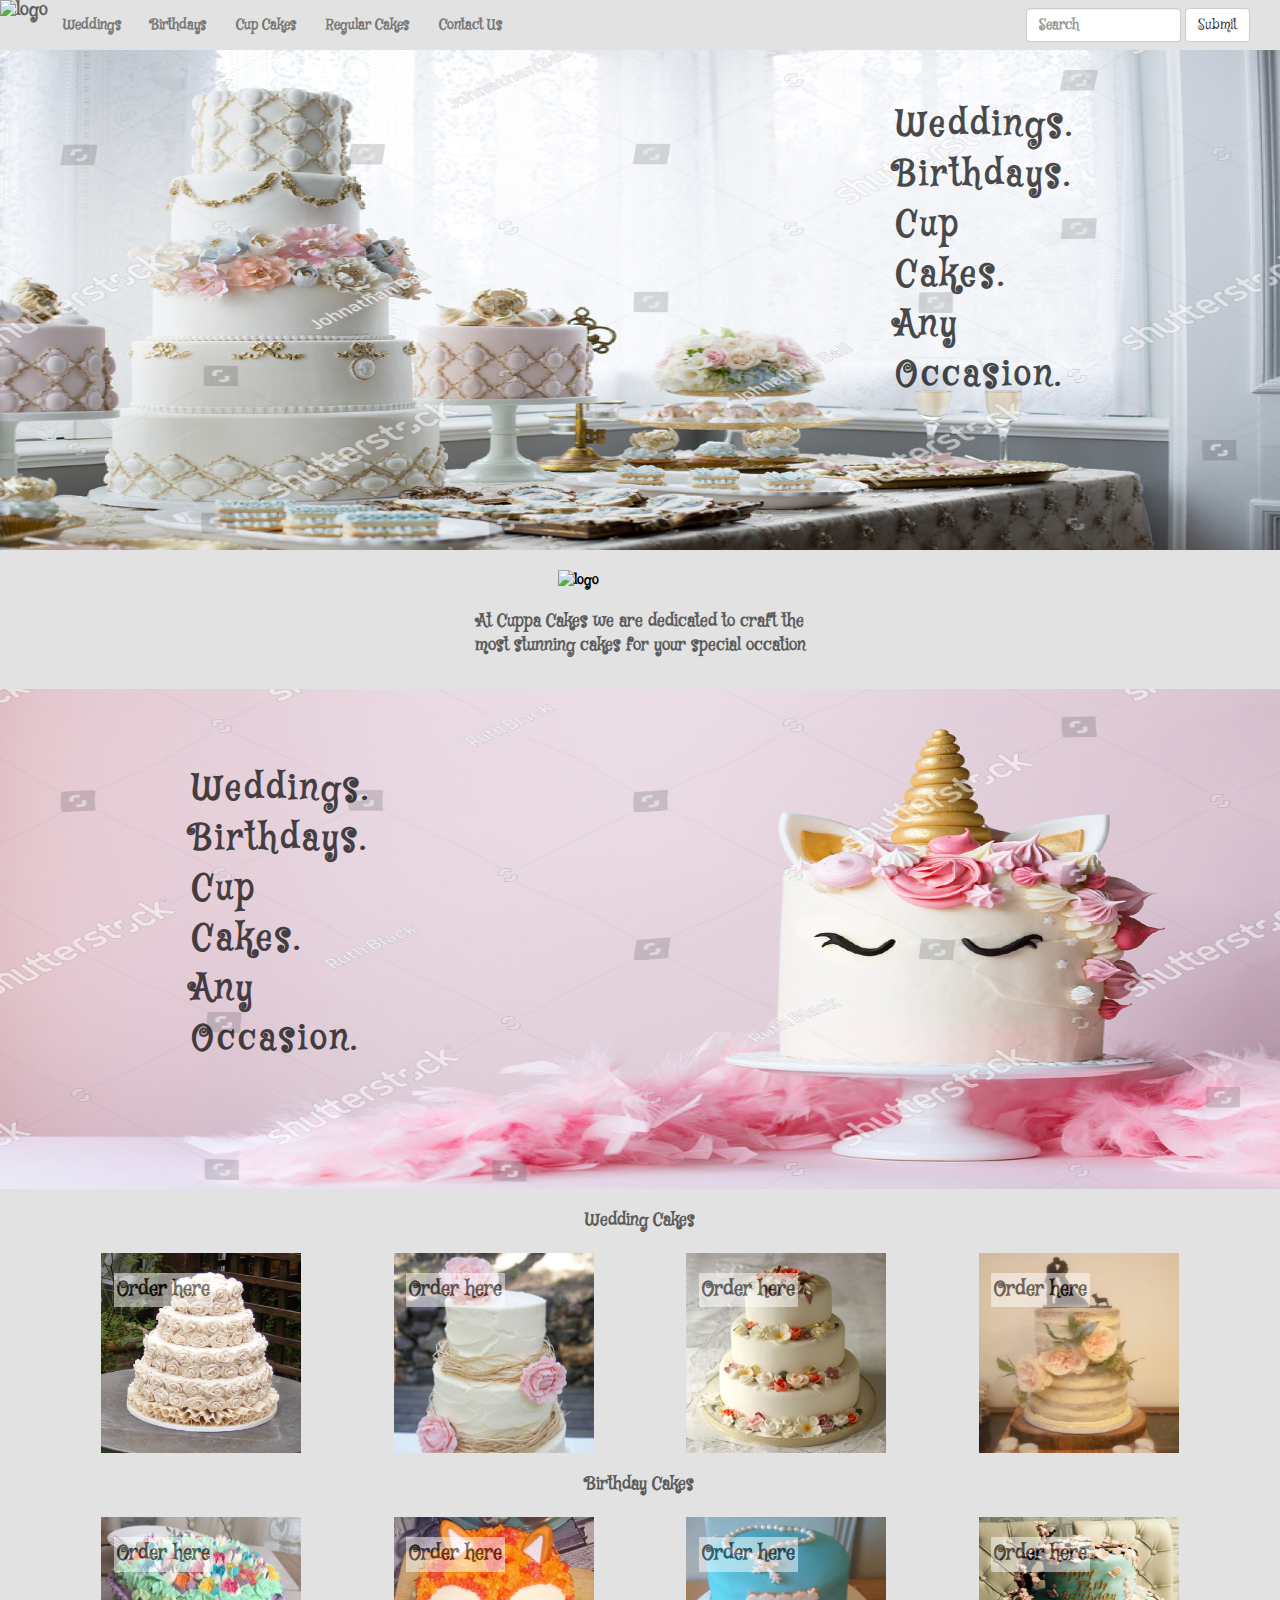
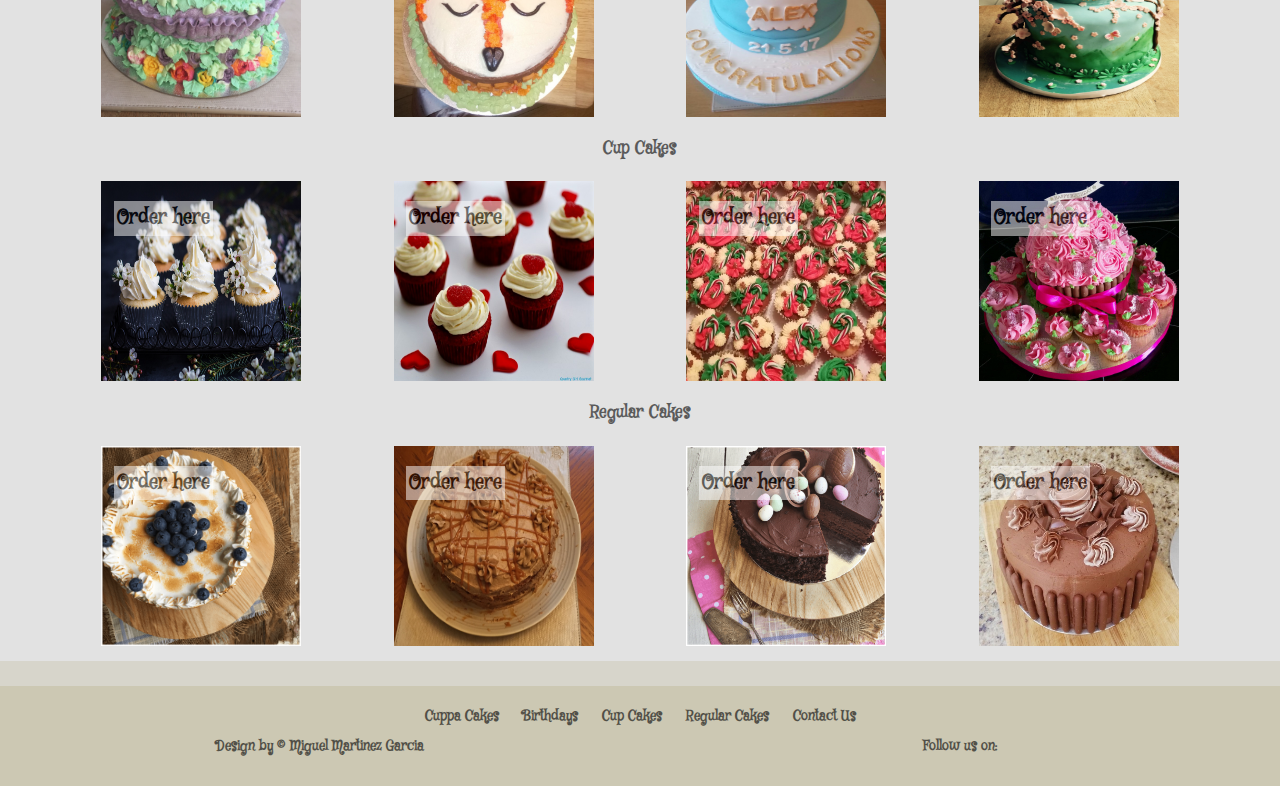
==== index.html @ cb2def4f "bootstrap.js and jquery included, mobile drop down working and modal started" ====
<!DOCTYPE html>
<html lang="en">

<head>
    <meta charset="UTF-8">
    <meta name="viewport" content="width=device-width, initial-scale=1.0">
    <meta http-equiv="X-UA-Compatible" content="ie=edge">
    <link href="https://fonts.googleapis.com/css?family=Mystery+Quest" rel="stylesheet">
    <link rel="stylesheet" href="hover-min.css" type="text/css" />
    <link rel="stylesheet" href="https://use.fontawesome.com/releases/v5.0.12/css/all.css" integrity="sha384-G0fIWCsCzJIMAVNQPfjH08cyYaUtMwjJwqiRKxxE/rx96Uroj1BtIQ6MLJuheaO9" crossorigin="anonymous">
    <link href="https://stackpath.bootstrapcdn.com/bootstrap/3.3.7/css/bootstrap.min.css" rel="stylesheet" integrity="sha384-BVYiiSIFeK1dGmJRAkycuHAHRg32OmUcww7on3RYdg4Va+PmSTsz/K68vbdEjh4u" crossorigin="anonymous">
    <link rel="stylesheet" href="style.css" type="text/css" />
    <title>Cuppa Cakes</title>
</head>

<body>
    <header>
        <nav class="navbar navbar-default">
            <div class="container-fluid">
                <!-- Brand and toggle get grouped for better mobile display -->
                <div class="navbar-header">
                    <button type="button" class="navbar-toggle collapsed" data-toggle="collapse" data-target="#bs-example-navbar-collapse-1" aria-expanded="false">
        <span class="sr-only">Toggle navigation</span>
        <span class="icon-bar"></span>
        <span class="icon-bar"></span>
        <span class="icon-bar"></span>
      </button>
                    <a class="navbar-brand" href="#"><img src="photos/cuppacakeslogo.jpg" id="logo" alt="logo"></img></a>
                </div>

                <!-- Collect the nav links, forms, and other content for toggling -->
                <div class="collapse navbar-collapse" id="bs-example-navbar-collapse-1">
                    <ul class="nav navbar-nav">
                        <li><a href="#">Weddings<span class="sr-only">(current)</span></a></li>
                        <li><a href="#">Birthdays</a></li>
                        <li><a href="#">Cup Cakes</a></li>
                        <li><a href="#">Regular Cakes</a></li>
                        <li><a data-toggle="modal" data-target=".bs-example-modal-lg">Contact Us</a>
                            <div class="modal fade bs-example-modal-lg" tabindex="-1" role="dialog" aria-labelledby="myLargeModalLabel">
                                <div class="modal-dialog modal-lg" role="document">
                                    <div class="modal-content">
                                        ...
                                    </div>
                                </div>
                            </div>
                        </li>
                    </ul>
                    <form class="navbar-form navbar-right">
                        <div class="form-group">
                            <input type="text" class="form-control" placeholder="Search">
                        </div>
                        <button type="submit" class="btn btn-default">Submit</button>
                    </form>
                </div>
                <!-- /.navbar-collapse -->
            </div>
            <!-- /.container-fluid -->
        </nav>
    </header>
    <main>
        <div id="mainphoto1">
            <div class="insidephoto1">Weddings. Birthdays. Cup Cakes. Any Occasion.</div>
        </div>

        <div class="container">
            <div class="row">
                <div class="col-xs-12 col-sm-12 col-sm-offset-5 col-md-3 col-md-offset-5 col-lg-4 col-lg-offset-5">
                    <img src="photos/cuppacakeslogo.jpg" id="logo1" alt="logo"></img>
                </div>
            </div>
        </div>
        <div class="container">
            <div class="row text-center">
                <div class="col-xs-12 col-sm-12 col-md-3 col-md-offset-5 col-lg-4 col-lg-offset-4" id="margin">
                    <p id="description">At Cuppa Cakes we are dedicated to craft the most stunning cakes for your special occation</p>
                </div>
            </div>
        </div>
        <div id="mainphoto2">
            <div class="insidephoto2">Weddings. Birthdays. Cup Cakes. Any Occasion.</div>
        </div>
        <div class="container text-center">
            <div class="row text-center">
                <div class="col-xs-12 col-sm-12 col-md-3 col-md-offset-5 col-lg-4 col-lg-offset-4">
                    <p class="types">Wedding Cakes</p>
                </div>
            </div>
            <div class="row text-center">
                <div class="col-xs-12 col-sm-12 col-md-4 col-lg-3 text-center">
                    <img src="photos/wedding1.jpg" alt="Wedding Cake salmon" class="typephotos" />
                    <a href="#" class="order">Order here</a>
                </div>
                <div class="col-xs-12 col-sm-12 col-md-4 col-lg-3 text-center">
                    <img src="photos/wedding2.jpg" alt="Wedding Cake art deco" class="typephotos" />
                    <a href="#" class="order">Order here</a>
                </div>
                <div class="col-xs-12 col-sm-12 col-md-4 col-lg-3 text-center">
                    <img src="photos/wedding3.jpg" alt="Wedding Cake multi color roses" class="typephotos" />
                    <a href="#" class="order">Order here</a>
                </div>
                <div class="col-xs-12 col-sm-12 col-md-4 col-lg-3 text-center">
                    <img src="photos/lisa11.jpg" alt="Wedding Cake red roses" class="typephotos" />
                    <a href="#" class="order">Order here</a>
                </div>
            </div>
        </div>
        <div class="container text-center">
            <div class="row text-center">
                <div class="col-xs-12 col-sm-12 col-md-3 col-md-offset-5 col-lg-4 col-lg-offset-4">
                    <p class="types">Birthday Cakes</p>
                </div>
            </div>
            <div class="row text-center">
                <div class="col-xs-12 col-sm-12 col-md-4 col-lg-3 text-center">
                    <img src="photos/lisa2.jpg" alt="Chocolate birthday Cake" class="typephotos" />
                    <a href="#" class="order">Order here</a>
                </div>
                <div class="col-xs-12 col-sm-12 col-md-4 col-lg-3 text-center">
                    <img src="photos/lisa6.jpg" alt="birthday Cake with tiara" class="typephotos" />
                    <a href="#" class="order">Order here</a>
                </div>
                <div class="col-xs-12 col-sm-12 col-md-4 col-lg-3 text-center">
                    <img src="photos/lisa7.jpg" alt="twin sisters with cake" class="typephotos" />
                    <a href="#" class="order">Order here</a>
                </div>
                <div class="col-xs-12 col-sm-12 col-md-4 col-lg-3 text-center">
                    <img src="photos/lisa1.jpg" alt="stars on sky cake" class="typephotos" />
                    <a href="#" class="order">Order here</a>
                </div>
            </div>
        </div>
        <div class="container text-center">
            <div class="row text-center">
                <div class="col-xs-12 col-sm-12 col-md-3 col-md-offset-5 col-lg-4 col-lg-offset-4">
                    <p class="types">Cup Cakes</p>
                </div>
            </div>
            <div class="row text-center">
                <div class="col-xs-12 col-sm-12 col-md-4 col-lg-3 text-center">
                    <img src="photos/cup3.jpg" alt="Swirl cup cake" class="typephotos" />
                    <a href="#" class="order">Order here</a>
                </div>
                <div class="col-xs-12 col-sm-12 col-md-4 col-lg-3 text-center">
                    <img src="photos/cup2.jpg" alt="detailed cup Cakes" class="typephotos" />
                    <a href="#" class="order">Order here</a>
                </div>
                <div class="col-xs-12 col-sm-12 col-md-4 col-lg-3 text-center">
                    <img src="photos/lisa4.jpg" alt="blossoming cup cakes" class="typephotos" />
                    <a href="#" class="order">Order here</a>
                </div>
                <div class="col-xs-12 col-sm-12 col-md-4 col-lg-3 text-center">
                    <img src="photos/lisa10.jpg" alt="rose cup Cakes" class="typephotos" />
                    <a href="#" class="order">Order here</a>
                </div>
            </div>
        </div>
        <div class="container text-center">
            <div class="row text-center">
                <div class="col-xs-12 col-sm-12 col-md-3 col-md-offset-5 col-lg-4 col-lg-offset-4">
                    <p class="types">Regular Cakes</p>
                </div>
            </div>
            <div class="row text-center">
                <div class="col-xs-12 col-sm-12 col-md-4 col-lg-3 text-center">
                    <img src="photos/reg2.png" alt="standard vanilla Cake" class="typephotos" />
                    <a href="#" class="order">Order here</a>
                </div>
                <div class="col-xs-12 col-sm-12 col-md-4 col-lg-3 text-center">
                    <img src="photos/lisa3.jpg" alt="standard strawberry Cake" class="typephotos" />
                    <a href="#" class="order">Order here</a>
                </div>
                <div class="col-xs-12 col-sm-12 col-md-4 col-lg-3 text-center">
                    <img src="photos/reg1.png" alt="standard blueberry Cake" class="typephotos" />
                    <a href="#" class="order">Order here</a>
                </div>
                <div class="col-xs-12 col-sm-12 col-md-4 col-lg-3 text-center">
                    <img src="photos/lisa8.jpg" alt="standard chocolate Cake" class="typephotos" />
                    <a href="#" class="order">Order here</a>
                </div>
            </div>
        </div>
        <footer>
            <div class="footer1"></div>
            <div class="container-fluid text-center footer2">
                <div class="row text-center">
                    <div class="col-xs-12">
                        <a href="index.html" class="footerlinks hvr-underline-from-left">Cuppa Cakes</a>
                        <a href="#" class="footerlinks hvr-underline-from-left">Birthdays</a>
                        <a href="#" class="footerlinks hvr-underline-from-left">Cup Cakes</a>
                        <a href="#" class="footerlinks hvr-underline-from-left">Regular Cakes</a>
                        <a href="#" class="footerlinks hvr-underline-from-left">Contact Us</a>
                    </div>
                </div>
                <div class="row">
                    <div class="col-lg-6 footerlast">
                        <p>Design by &copy Miguel Martinez Garcia</p>
                    </div>
                    <div class="col-lg-6">
                        <p class="footerlast">Follow us on: <span class="fab fa-facebook-square"></span> <span class="fab fa-facebook-messenger"></span></p>
                    </div>
                </div>
            </div>
        </footer>
    </main>
    <script type="text/javascript" src="https://cdnjs.cloudflare.com/ajax/libs/jquery/3.3.1/jquery.min.js"></script>
    <script src="https://stackpath.bootstrapcdn.com/bootstrap/3.3.7/js/bootstrap.min.js" integrity="sha384-Tc5IQib027qvyjSMfHjOMaLkfuWVxZxUPnCJA7l2mCWNIpG9mGCD8wGNIcPD7Txa" crossorigin="anonymous"></script>
</body>

</html>
---- style.css ----
body {
    font-family: 'Mystery Quest', cursive;
    color: Black;
    font-weight: bold;
    background-color: #e2e2e2;
}

.c9___highlighter {
    display: none;
}
/* Head of page---------------------------------*/
.navbar {
    border: none;
    margin: 0;
    background-color: #e2e2e2;
    font-weight: bolder;
}

.navlinkcolor {
    color: #c59f9f;
}

.navbar-brand {
    padding: 0;
}

#logo {
    width: auto;
    height: 50px;
}
/*Main section--------------------------------*/

#mainphoto1 {
    background-image: url("photos/wedding-cake.jpg");
    background-repeat: no-repeat;
    background-size: 100vw 550px;
    height: 500px;
    width: 100vw;
    position: relative;
}

#mainphoto2 {
    background-image: url("photos/unicorncake.jpg");
    background-repeat: no-repeat;
    background-size: 100vw 550px;
    height: 500px;
    width: 100vw;
    position: relative;
}

.insidephoto1 {
    position: absolute;
    left: 70%;
    top: 10%;
    font-size: 35px;
    width: 180px;
    text-align: justify;
    opacity: 0.7;
    letter-spacing: 3px;
}

.insidephoto2 {
    position: absolute;
    font-size: 35px;
    opacity: 0.7;
    width: 180px;
    text-align: justify;
    top: 15%;
    left: 15%;
    letter-spacing: 3px;
}

#margin {
    margin-bottom: 20px;
}

#description {
    font-size: 17px;
    opacity: 0.6;
}

#logo1 {
    margin-top: 20px;
    margin-bottom: 20px;
    height: 150px;
    width: 125px;
}

.types {
    font-size: 17px;
    margin-top: 20px;
    margin-bottom: 20px;
    opacity: 0.6;
}

.typephotos {
    height: 200px;
    width: 200px;
    position: relative;
}

.order {
    color: black;
    text-decoration: none;
    font-size: 20px;
    background-color: white;
    position: absolute;
    padding: 3px;
    top: 10%;
    left: 20%;
    opacity: 0.5;
}

.order:hover {
    color: black;
    text-decoration: none;
    opacity: 0.6;
}

.footer1 {
    background-color: #ccc8b380;
    margin-bottom: 0;
    margin-top: 15px;
    height: 25px;
}

.footer2 {
    background-color: #ccc8b3;
    height: 100px;
}

.footerlinks {
    text-decoration: none;
    color: black;
    opacity: 0.6;
    padding: 20px 10px 10px 10px;
    display: inline-block;
}

.footerlinks:hover {
    text-decoration: none;
}

.hvr-underline-from-left:hover {
    color:black;
}

.footerlast {
    opacity: 0.6;
}
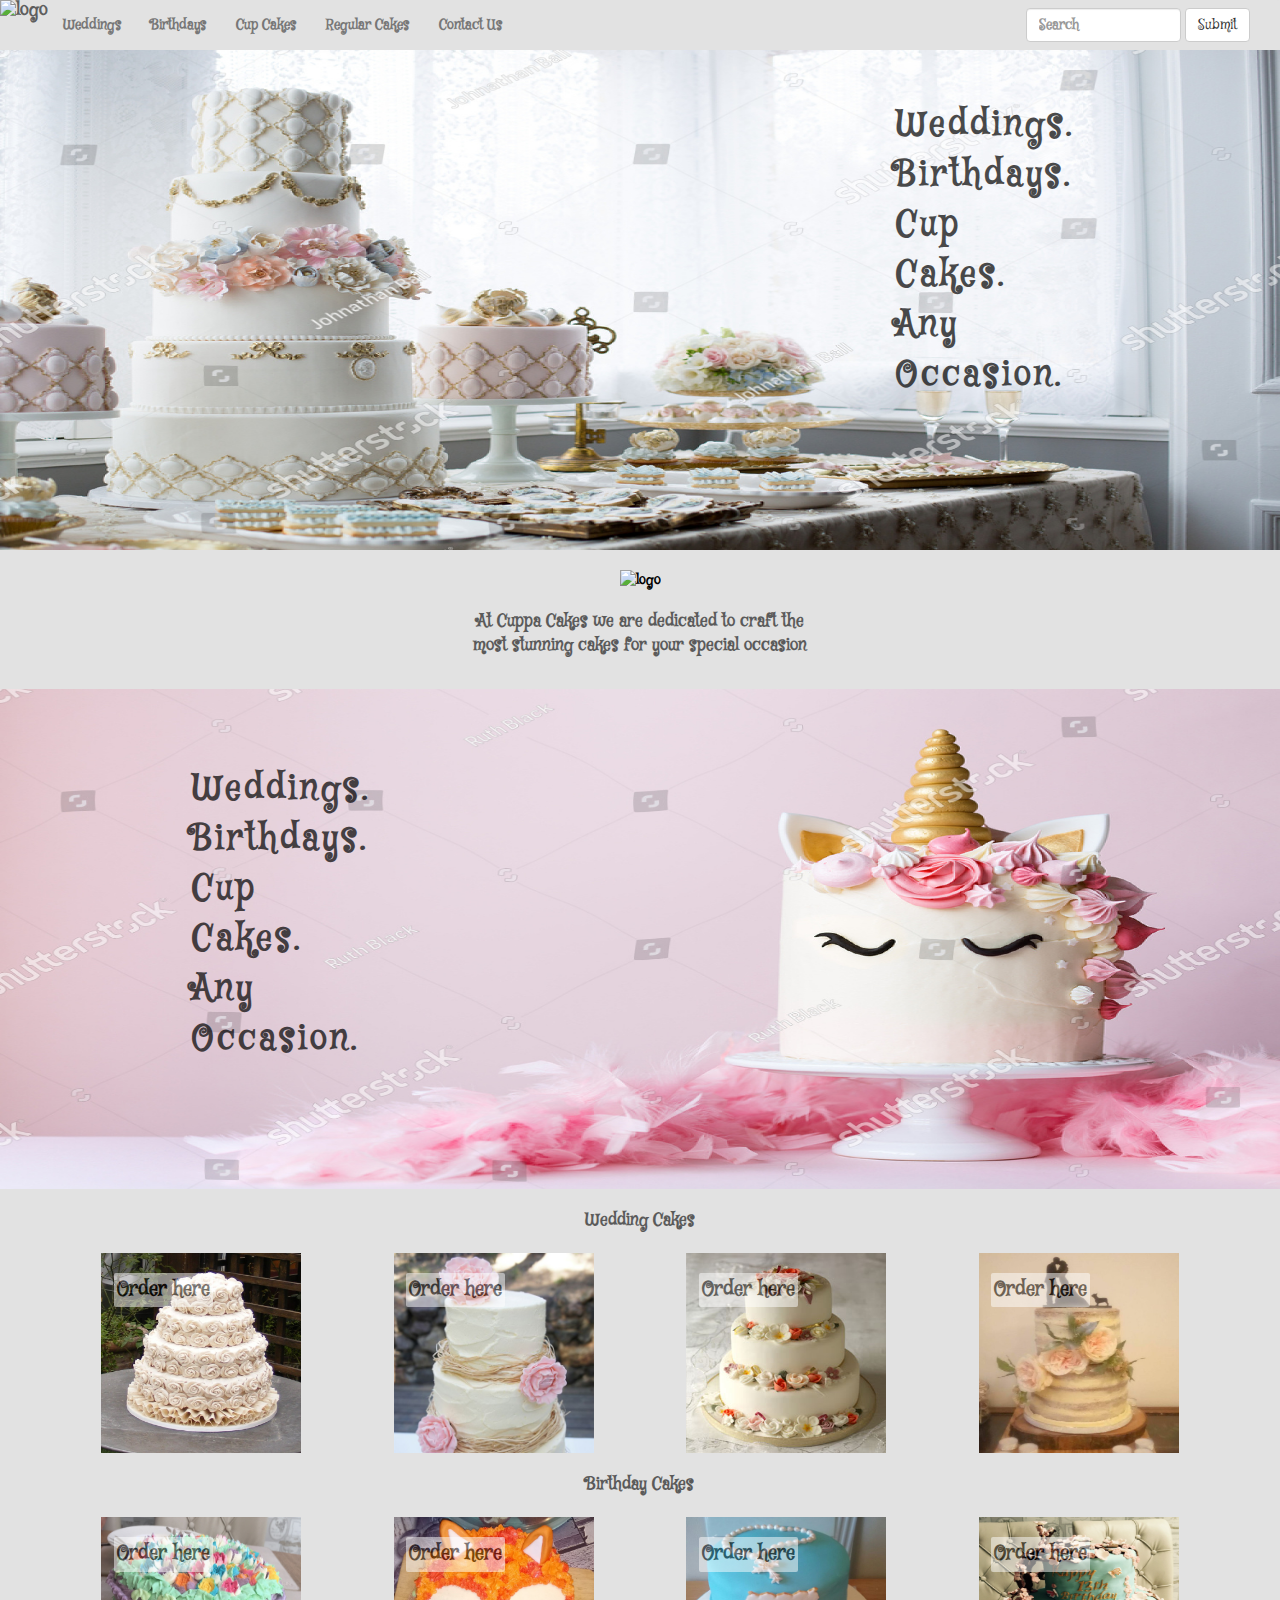
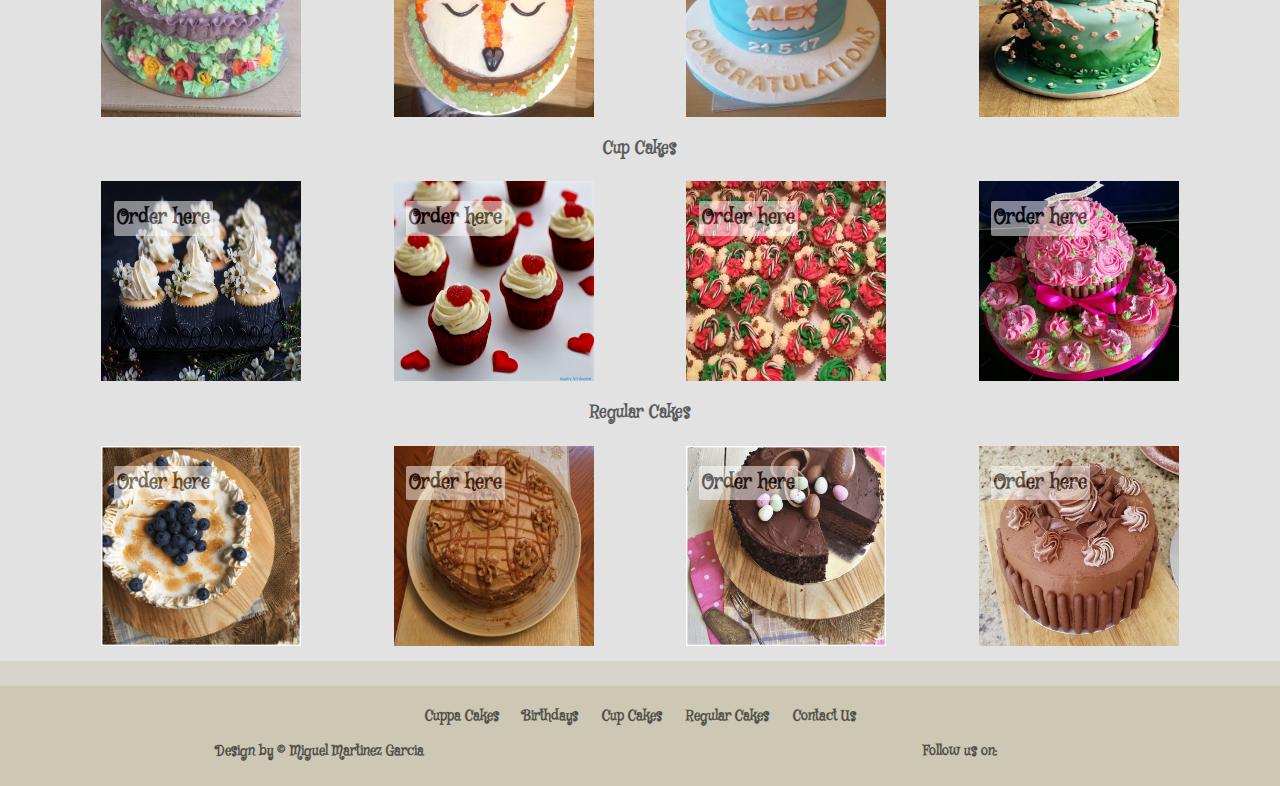
==== commit a263ddfc: "added modal to top contact us with form inside" ====
--- a/index.html
+++ b/index.html
@@ -39,7 +39,29 @@
                             <div class="modal fade bs-example-modal-lg" tabindex="-1" role="dialog" aria-labelledby="myLargeModalLabel">
                                 <div class="modal-dialog modal-lg" role="document">
                                     <div class="modal-content">
-                                        ...
+                                        <h3 id="hi">Say Hi or Leave a Comment</h3>
+                                        <div class="modalcontain">
+                                            <form action="/action_page.php">
+                                                <label for="fname">First Name</label>
+                                                <input type="text" id="fname" name="firstname" placeholder="Your name..">
+
+                                                <label for="lname">Last Name</label>
+                                                <input type="text" id="lname" name="lastname" placeholder="Your last name..">
+
+                                                <label for="cake">Type of Cake</label>
+                                                <select id="cake" name="cake">
+      <option value="wedding">Wedding</option>
+      <option value="birthday">Birthday</option>
+      <option value="cupcake">Cup Cake</option>
+      <option value="regular">Regular</option>
+    </select>
+
+                                                <label for="subject">Subject</label>
+                                                <textarea id="subject" name="subject" placeholder="Tell us your thoughts..." style="height:200px"></textarea>
+
+                                                <input type="submit" value="Submit">
+                                            </form>
+                                        </div>
                                     </div>
                                 </div>
                             </div>
@@ -47,7 +69,7 @@
                     </ul>
                     <form class="navbar-form navbar-right">
                         <div class="form-group">
-                            <input type="text" class="form-control" placeholder="Search">
+                            <input type="text" class="form-control" placeholder="Search" id="navbarsearch">
                         </div>
                         <button type="submit" class="btn btn-default">Submit</button>
                     </form>
@@ -64,7 +86,7 @@
 
         <div class="container">
             <div class="row">
-                <div class="col-xs-12 col-sm-12 col-sm-offset-5 col-md-3 col-md-offset-5 col-lg-4 col-lg-offset-5">
+                <div class="col-xs-12 col-sm-6 col-sm-offset-3 text-center">
                     <img src="photos/cuppacakeslogo.jpg" id="logo1" alt="logo"></img>
                 </div>
             </div>
@@ -72,7 +94,7 @@
         <div class="container">
             <div class="row text-center">
                 <div class="col-xs-12 col-sm-12 col-md-3 col-md-offset-5 col-lg-4 col-lg-offset-4" id="margin">
-                    <p id="description">At Cuppa Cakes we are dedicated to craft the most stunning cakes for your special occation</p>
+                    <p id="description">At Cuppa Cakes we are dedicated to craft the most stunning cakes for your special occasion</p>
                 </div>
             </div>
         </div>
@@ -191,7 +213,7 @@
                         <a href="#" class="footerlinks hvr-underline-from-left">Contact Us</a>
                     </div>
                 </div>
-                <div class="row">
+                <div class="row" id="footerlastpadding">
                     <div class="col-lg-6 footerlast">
                         <p>Design by &copy Miguel Martinez Garcia</p>
                     </div>
--- a/style.css
+++ b/style.css
@@ -28,6 +28,47 @@
     width: auto;
     height: 50px;
 }
+
+#navbarsearch {
+    margin: 0;
+}
+
+/*Modal-------------------------------*/
+#hi {
+    padding-left: 12px;
+}
+
+input[type=text], select, textarea {
+    width: 100%;
+    padding: 12px;
+    border: 1px solid #ccc;
+    border-radius: 4px;
+    box-sizing: border-box;
+    margin-top: 6px;
+    margin-bottom: 16px;
+    resize: vertical;
+}
+
+input[type=submit] {
+    background-color: #4CAF50;
+    color: white;
+    padding: 12px 20px;
+    border: none;
+    border-radius: 4px;
+    cursor: pointer;
+}
+
+input[type=submit]:hover {
+    background-color: #45a049;
+}
+
+.modalcontain {
+    border-radius: 5px;
+    background-color: #f2f2f2;
+    padding: 20px;
+}
+
+
 /*Main section--------------------------------*/
 
 #mainphoto1 {
@@ -35,7 +76,6 @@
     background-repeat: no-repeat;
     background-size: 100vw 550px;
     height: 500px;
-    width: 100vw;
     position: relative;
 }
 
@@ -44,7 +84,6 @@
     background-repeat: no-repeat;
     background-size: 100vw 550px;
     height: 500px;
-    width: 100vw;
     position: relative;
 }
 
@@ -100,6 +139,7 @@
 }
 
 .order {
+    border-radius: 2px;
     color: black;
     text-decoration: none;
     font-size: 20px;
@@ -116,6 +156,8 @@
     text-decoration: none;
     opacity: 0.6;
 }
+
+/*footer -------------------------------------*/
 
 .footer1 {
     background-color: #ccc8b380;
@@ -147,4 +189,8 @@
 
 .footerlast {
     opacity: 0.6;
+}
+
+#footerlastpadding {
+    padding-top: 5px;
 }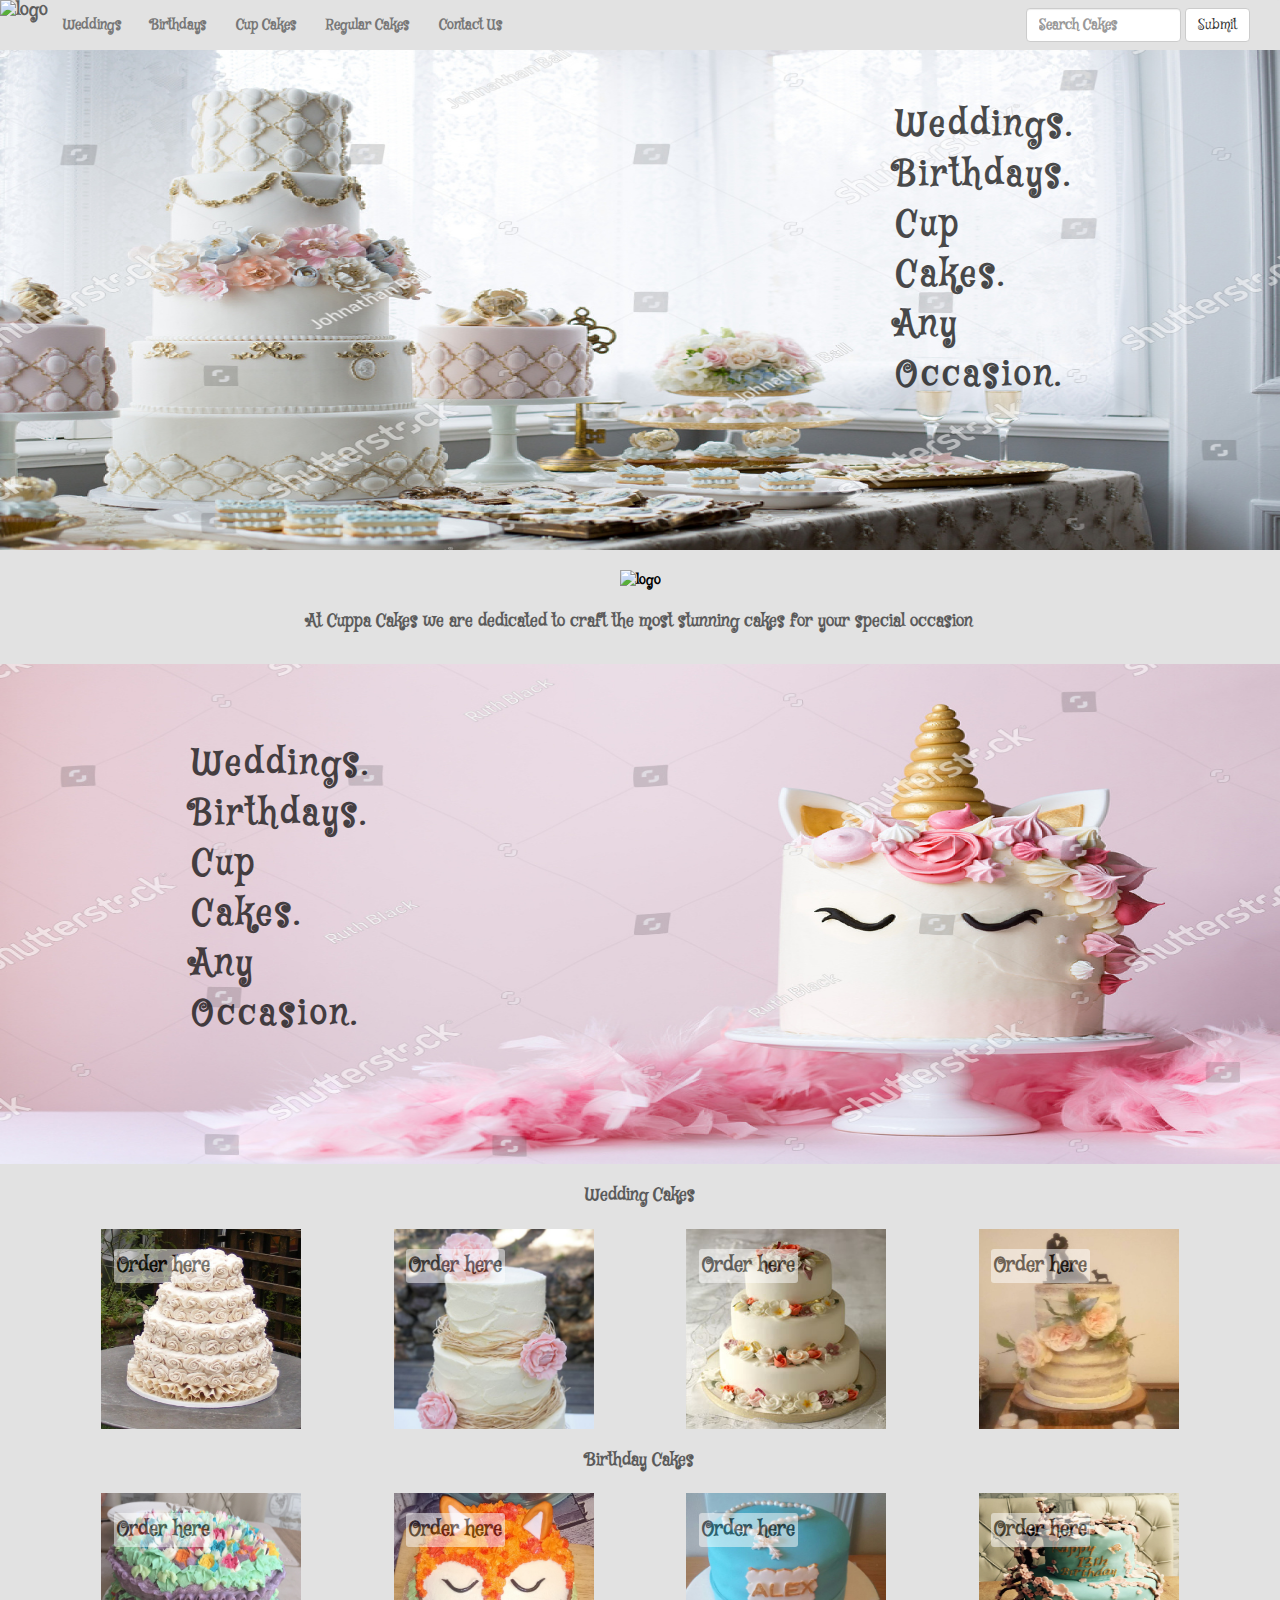
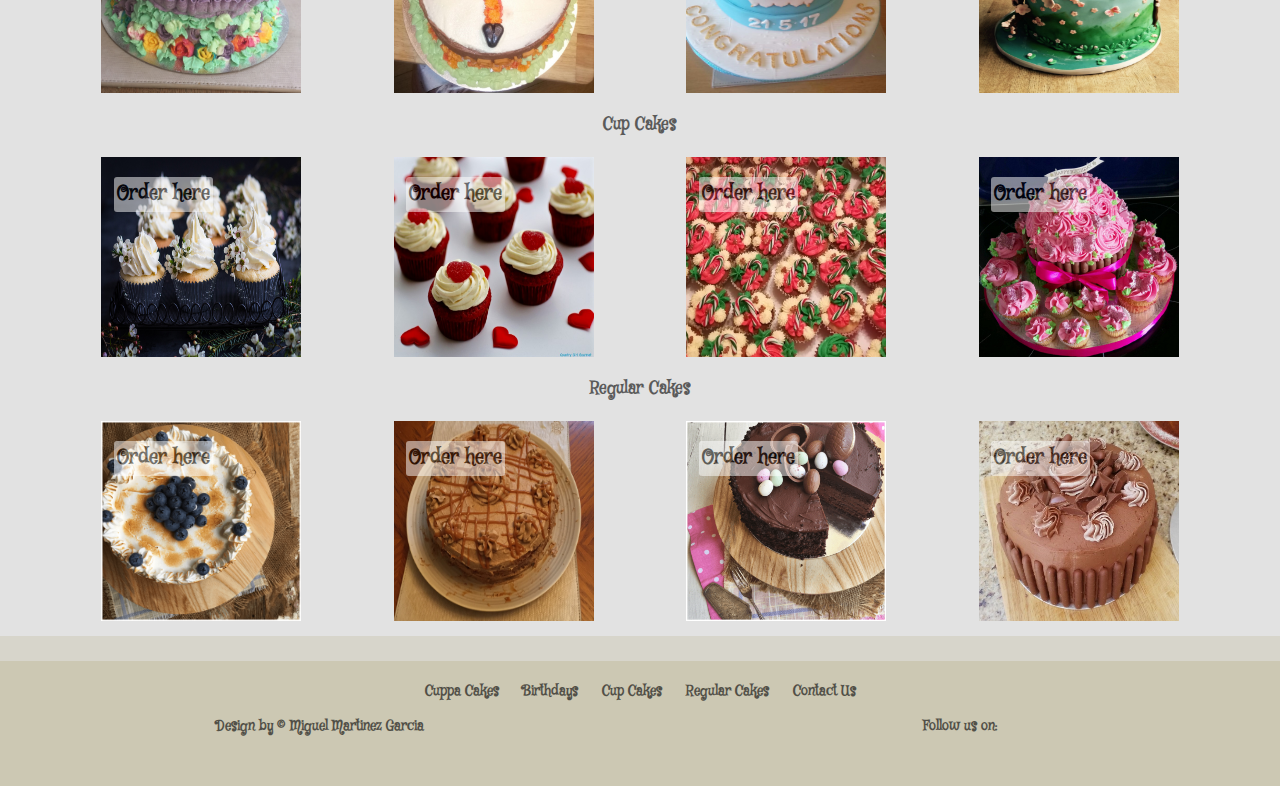
==== commit 3fb2267f: "started on media queries and optimised bootstrap code that was not needed" ====
--- a/index.html
+++ b/index.html
@@ -15,6 +15,7 @@
 
 <body>
     <header>
+<!--Navbar begins -------------------------------------------------->        
         <nav class="navbar navbar-default">
             <div class="container-fluid">
                 <!-- Brand and toggle get grouped for better mobile display -->
@@ -32,10 +33,11 @@
                 <div class="collapse navbar-collapse" id="bs-example-navbar-collapse-1">
                     <ul class="nav navbar-nav">
                         <li><a href="#">Weddings<span class="sr-only">(current)</span></a></li>
-                        <li><a href="#">Birthdays</a></li>
-                        <li><a href="#">Cup Cakes</a></li>
-                        <li><a href="#">Regular Cakes</a></li>
-                        <li><a data-toggle="modal" data-target=".bs-example-modal-lg">Contact Us</a>
+                        <li><a href="#" class="headpad">Birthdays</a></li>
+                        <li><a href="#" class="headpad">Cup Cakes</a></li>
+                        <li><a href="#" class="headpad">Regular Cakes</a></li>
+<!-- modal ------------------------------------------------------>  
+                        <li><a data-toggle="modal" data-target=".bs-example-modal-lg" class="modalcursor headpad">Contact Us</a>
                             <div class="modal fade bs-example-modal-lg" tabindex="-1" role="dialog" aria-labelledby="myLargeModalLabel">
                                 <div class="modal-dialog modal-lg" role="document">
                                     <div class="modal-content">
@@ -56,8 +58,8 @@
       <option value="regular">Regular</option>
     </select>
 
-                                                <label for="subject">Subject</label>
-                                                <textarea id="subject" name="subject" placeholder="Tell us your thoughts..." style="height:200px"></textarea>
+                                                <label for="feedback">Feedback</label>
+                                                <textarea id="feedback" name="feedback" placeholder="Tell us your thoughts..." style="height:200px"></textarea>
 
                                                 <input type="submit" value="Submit">
                                             </form>
@@ -66,10 +68,11 @@
                                 </div>
                             </div>
                         </li>
+<!--modal ends--------------------------------------------------->  
                     </ul>
-                    <form class="navbar-form navbar-right">
+                    <form class="navbar-form navbar-right nopad">
                         <div class="form-group">
-                            <input type="text" class="form-control" placeholder="Search" id="navbarsearch">
+                            <input type="text" class="form-control" placeholder="Search Cakes" id="navbarsearch">
                         </div>
                         <button type="submit" class="btn btn-default">Submit</button>
                     </form>
@@ -79,21 +82,23 @@
             <!-- /.container-fluid -->
         </nav>
     </header>
+<!--Navbar ends--------------------------------------------------->    
     <main>
+<!--Intro page----------------------------------------------------->        
         <div id="mainphoto1">
             <div class="insidephoto1">Weddings. Birthdays. Cup Cakes. Any Occasion.</div>
         </div>
 
         <div class="container">
-            <div class="row">
-                <div class="col-xs-12 col-sm-6 col-sm-offset-3 text-center">
+            <div class="row text-center">
+                <div class="col-xs-12">
                     <img src="photos/cuppacakeslogo.jpg" id="logo1" alt="logo"></img>
                 </div>
             </div>
         </div>
         <div class="container">
             <div class="row text-center">
-                <div class="col-xs-12 col-sm-12 col-md-3 col-md-offset-5 col-lg-4 col-lg-offset-4" id="margin">
+                <div class="col-xs-12" id="margin">
                     <p id="description">At Cuppa Cakes we are dedicated to craft the most stunning cakes for your special occasion</p>
                 </div>
             </div>
@@ -101,26 +106,27 @@
         <div id="mainphoto2">
             <div class="insidephoto2">Weddings. Birthdays. Cup Cakes. Any Occasion.</div>
         </div>
-        <div class="container text-center">
-            <div class="row text-center">
-                <div class="col-xs-12 col-sm-12 col-md-3 col-md-offset-5 col-lg-4 col-lg-offset-4">
+<!--Types of cakes and order forms ----------------------------->   
+        <div class="container text-center">
+            <div class="row text-center">
+                <div class="col-xs-12">
                     <p class="types">Wedding Cakes</p>
                 </div>
             </div>
             <div class="row text-center">
-                <div class="col-xs-12 col-sm-12 col-md-4 col-lg-3 text-center">
+                <div class="col-xs-12 col-sm-12 col-md-6 col-lg-3 text-center">
                     <img src="photos/wedding1.jpg" alt="Wedding Cake salmon" class="typephotos" />
                     <a href="#" class="order">Order here</a>
                 </div>
-                <div class="col-xs-12 col-sm-12 col-md-4 col-lg-3 text-center">
+                <div class="col-xs-12 col-sm-12 col-md-6 col-lg-3 text-center">
                     <img src="photos/wedding2.jpg" alt="Wedding Cake art deco" class="typephotos" />
                     <a href="#" class="order">Order here</a>
                 </div>
-                <div class="col-xs-12 col-sm-12 col-md-4 col-lg-3 text-center">
+                <div class="col-xs-12 col-sm-12 col-md-6 col-lg-3 text-center">
                     <img src="photos/wedding3.jpg" alt="Wedding Cake multi color roses" class="typephotos" />
                     <a href="#" class="order">Order here</a>
                 </div>
-                <div class="col-xs-12 col-sm-12 col-md-4 col-lg-3 text-center">
+                <div class="col-xs-12 col-sm-12 col-md-6 col-lg-3 text-center">
                     <img src="photos/lisa11.jpg" alt="Wedding Cake red roses" class="typephotos" />
                     <a href="#" class="order">Order here</a>
                 </div>
@@ -128,24 +134,24 @@
         </div>
         <div class="container text-center">
             <div class="row text-center">
-                <div class="col-xs-12 col-sm-12 col-md-3 col-md-offset-5 col-lg-4 col-lg-offset-4">
+                <div class="col-xs-12">
                     <p class="types">Birthday Cakes</p>
                 </div>
             </div>
             <div class="row text-center">
-                <div class="col-xs-12 col-sm-12 col-md-4 col-lg-3 text-center">
+                <div class="col-xs-12 col-sm-12 col-md-6 col-lg-3 text-center">
                     <img src="photos/lisa2.jpg" alt="Chocolate birthday Cake" class="typephotos" />
                     <a href="#" class="order">Order here</a>
                 </div>
-                <div class="col-xs-12 col-sm-12 col-md-4 col-lg-3 text-center">
+                <div class="col-xs-12 col-sm-12 col-md-6 col-lg-3 text-center">
                     <img src="photos/lisa6.jpg" alt="birthday Cake with tiara" class="typephotos" />
                     <a href="#" class="order">Order here</a>
                 </div>
-                <div class="col-xs-12 col-sm-12 col-md-4 col-lg-3 text-center">
+                <div class="col-xs-12 col-sm-12 col-md-6 col-lg-3 text-center">
                     <img src="photos/lisa7.jpg" alt="twin sisters with cake" class="typephotos" />
                     <a href="#" class="order">Order here</a>
                 </div>
-                <div class="col-xs-12 col-sm-12 col-md-4 col-lg-3 text-center">
+                <div class="col-xs-12 col-sm-12 col-md-6 col-lg-3 text-center">
                     <img src="photos/lisa1.jpg" alt="stars on sky cake" class="typephotos" />
                     <a href="#" class="order">Order here</a>
                 </div>
@@ -153,24 +159,24 @@
         </div>
         <div class="container text-center">
             <div class="row text-center">
-                <div class="col-xs-12 col-sm-12 col-md-3 col-md-offset-5 col-lg-4 col-lg-offset-4">
+                <div class="col-xs-12">
                     <p class="types">Cup Cakes</p>
                 </div>
             </div>
             <div class="row text-center">
-                <div class="col-xs-12 col-sm-12 col-md-4 col-lg-3 text-center">
+                <div class="col-xs-12 col-sm-12 col-md-6 col-lg-3 text-center">
                     <img src="photos/cup3.jpg" alt="Swirl cup cake" class="typephotos" />
                     <a href="#" class="order">Order here</a>
                 </div>
-                <div class="col-xs-12 col-sm-12 col-md-4 col-lg-3 text-center">
+                <div class="col-xs-12 col-sm-12 col-md-6 col-lg-3 text-center">
                     <img src="photos/cup2.jpg" alt="detailed cup Cakes" class="typephotos" />
                     <a href="#" class="order">Order here</a>
                 </div>
-                <div class="col-xs-12 col-sm-12 col-md-4 col-lg-3 text-center">
+                <div class="col-xs-12 col-sm-12 col-md-6 col-lg-3 text-center">
                     <img src="photos/lisa4.jpg" alt="blossoming cup cakes" class="typephotos" />
                     <a href="#" class="order">Order here</a>
                 </div>
-                <div class="col-xs-12 col-sm-12 col-md-4 col-lg-3 text-center">
+                <div class="col-xs-12 col-sm-12 col-md-6 col-lg-3 text-center">
                     <img src="photos/lisa10.jpg" alt="rose cup Cakes" class="typephotos" />
                     <a href="#" class="order">Order here</a>
                 </div>
@@ -178,29 +184,30 @@
         </div>
         <div class="container text-center">
             <div class="row text-center">
-                <div class="col-xs-12 col-sm-12 col-md-3 col-md-offset-5 col-lg-4 col-lg-offset-4">
+                <div class="col-xs-12">
                     <p class="types">Regular Cakes</p>
                 </div>
             </div>
             <div class="row text-center">
-                <div class="col-xs-12 col-sm-12 col-md-4 col-lg-3 text-center">
+                <div class="col-xs-12 col-sm-12 col-md-6 col-lg-3 text-center">
                     <img src="photos/reg2.png" alt="standard vanilla Cake" class="typephotos" />
                     <a href="#" class="order">Order here</a>
                 </div>
-                <div class="col-xs-12 col-sm-12 col-md-4 col-lg-3 text-center">
+                <div class="col-xs-12 col-sm-12 col-md-6 col-lg-3 text-center">
                     <img src="photos/lisa3.jpg" alt="standard strawberry Cake" class="typephotos" />
                     <a href="#" class="order">Order here</a>
                 </div>
-                <div class="col-xs-12 col-sm-12 col-md-4 col-lg-3 text-center">
+                <div class="col-xs-12 col-sm-12 col-md-6 col-lg-3 text-center">
                     <img src="photos/reg1.png" alt="standard blueberry Cake" class="typephotos" />
                     <a href="#" class="order">Order here</a>
                 </div>
-                <div class="col-xs-12 col-sm-12 col-md-4 col-lg-3 text-center">
+                <div class="col-xs-12 col-sm-12 col-md-6 col-lg-3 text-center">
                     <img src="photos/lisa8.jpg" alt="standard chocolate Cake" class="typephotos" />
                     <a href="#" class="order">Order here</a>
                 </div>
             </div>
         </div>
+<!--Footer starts ------------------------------------------------->        
         <footer>
             <div class="footer1"></div>
             <div class="container-fluid text-center footer2">
@@ -210,7 +217,7 @@
                         <a href="#" class="footerlinks hvr-underline-from-left">Birthdays</a>
                         <a href="#" class="footerlinks hvr-underline-from-left">Cup Cakes</a>
                         <a href="#" class="footerlinks hvr-underline-from-left">Regular Cakes</a>
-                        <a href="#" class="footerlinks hvr-underline-from-left">Contact Us</a>
+                        <a href="#" class="footerlinks hvr-underline-from-left" data-toggle="modal" data-target=".bs-example-modal-lg" class="modalcursor">Contact Us</a>
                     </div>
                 </div>
                 <div class="row" id="footerlastpadding">
--- a/style.css
+++ b/style.css
@@ -33,9 +33,20 @@
     margin: 0;
 }
 
+@media (min-width: 768px) and (max-width: 791px) {
+        .nopad {
+            padding-left: 0;
+            padding-right: 0;
+        }   
+}
+
 /*Modal-------------------------------*/
 #hi {
     padding-left: 12px;
+}
+
+.modalcursor {
+    cursor: pointer;
 }
 
 input[type=text], select, textarea {
@@ -50,8 +61,8 @@
 }
 
 input[type=submit] {
-    background-color: #4CAF50;
-    color: white;
+    background-color: #fff;
+    color: black;
     padding: 12px 20px;
     border: none;
     border-radius: 4px;
@@ -59,7 +70,7 @@
 }
 
 input[type=submit]:hover {
-    background-color: #45a049;
+    background-color: #e2e2e2;
 }
 
 .modalcontain {
@@ -138,8 +149,14 @@
     position: relative;
 }
 
+@media (max-width: 1199px) {
+    .typephotos {
+        margin-bottom: 10px;
+    }
+}
+
 .order {
-    border-radius: 2px;
+    border-radius: 3px;
     color: black;
     text-decoration: none;
     font-size: 20px;
@@ -168,7 +185,7 @@
 
 .footer2 {
     background-color: #ccc8b3;
-    height: 100px;
+    height: 125px;
 }
 
 .footerlinks {
@@ -179,8 +196,39 @@
     display: inline-block;
 }
 
+.footerlinks:visited {
+    text-decoration: none;
+    border: none;
+    color: black;
+    opacity: 1;
+}
+
 .footerlinks:hover {
     text-decoration: none;
+    border: none;
+    color: black;
+    opacity: 1;
+}
+
+.footerlinks:active {
+    text-decoration: none;
+    border: none;
+    color: black;
+    opacity: 1;
+}
+
+.footerlinks:focus {
+    text-decoration: none;
+    border: none;
+    color: black;
+    opacity: 1;
+    outline: none;
+}
+.footerlinks:after {
+    text-decoration: none;
+    border: none;
+    color: black;
+    opacity: 1;
 }
 
 .hvr-underline-from-left:hover {
@@ -188,6 +236,11 @@
 }
 
 .footerlast {
+    opacity: 0.6;
+}
+
+.hvr-underline-from-left:before {
+    background: black;
     opacity: 0.6;
 }
 
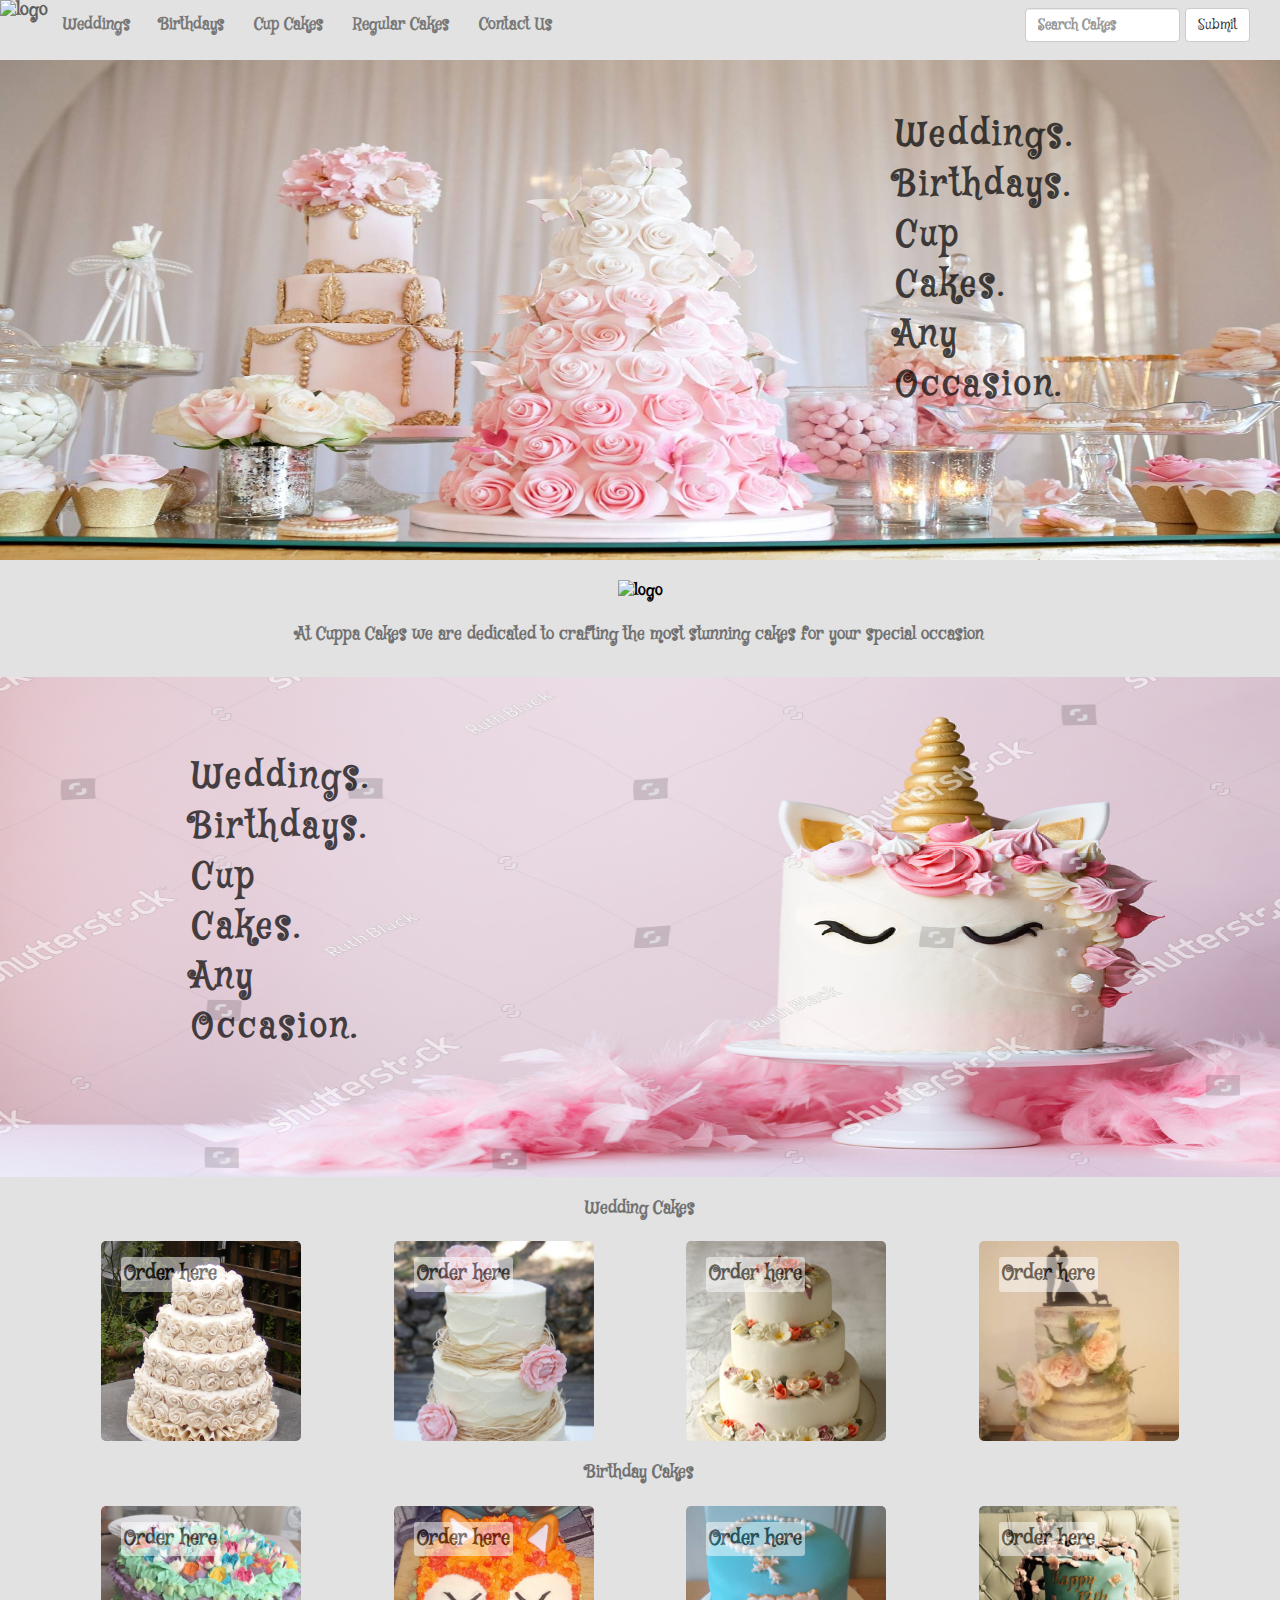
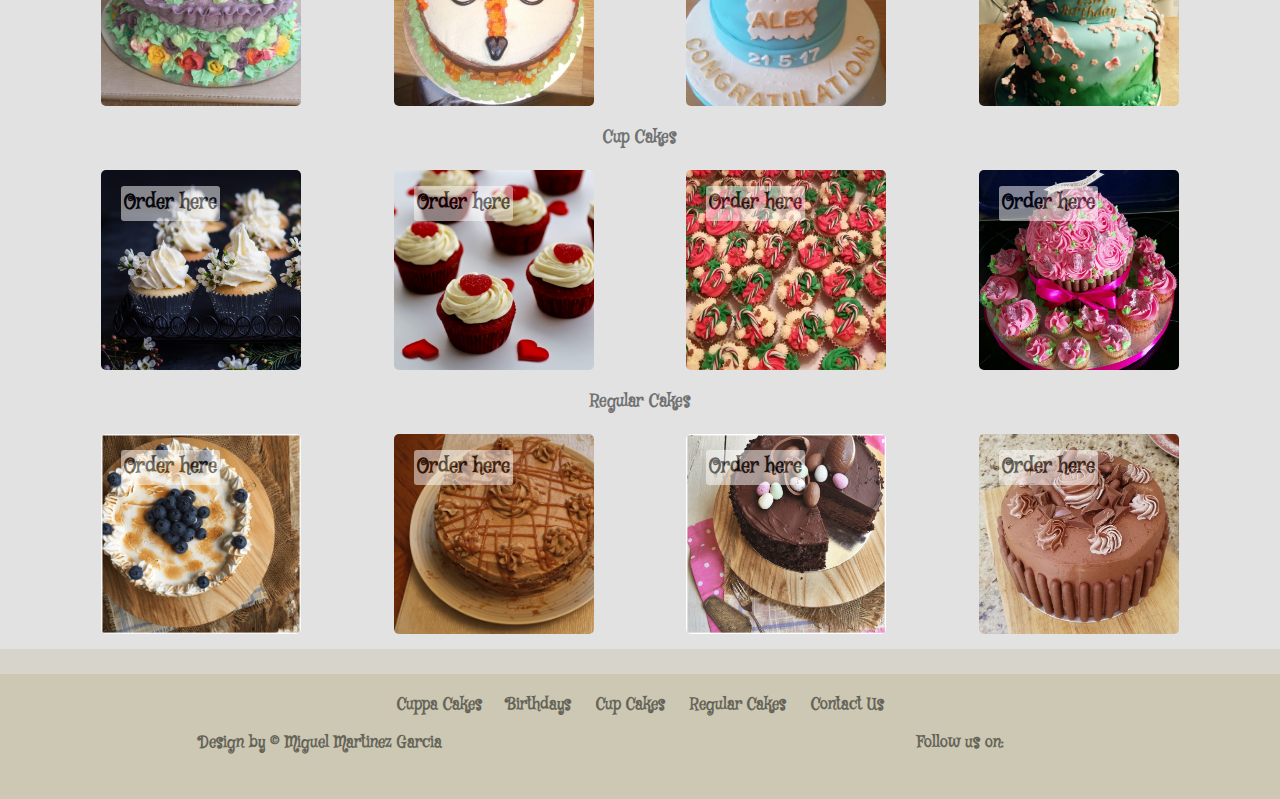
==== commit 6fe4d46d: "changed mainphoto, added more opacity to some fonts" ====
--- a/index.html
+++ b/index.html
@@ -15,7 +15,7 @@
 
 <body>
     <header>
-<!--Navbar begins -------------------------------------------------->        
+        <!--Navbar begins -------------------------------------------------->
         <nav class="navbar navbar-default">
             <div class="container-fluid">
                 <!-- Brand and toggle get grouped for better mobile display -->
@@ -36,7 +36,7 @@
                         <li><a href="#" class="headpad">Birthdays</a></li>
                         <li><a href="#" class="headpad">Cup Cakes</a></li>
                         <li><a href="#" class="headpad">Regular Cakes</a></li>
-<!-- modal ------------------------------------------------------>  
+                        <!-- modal ------------------------------------------------------>
                         <li><a data-toggle="modal" data-target=".bs-example-modal-lg" class="modalcursor headpad">Contact Us</a>
                             <div class="modal fade bs-example-modal-lg" tabindex="-1" role="dialog" aria-labelledby="myLargeModalLabel">
                                 <div class="modal-dialog modal-lg" role="document">
@@ -68,7 +68,7 @@
                                 </div>
                             </div>
                         </li>
-<!--modal ends--------------------------------------------------->  
+                        <!--modal ends--------------------------------------------------->
                     </ul>
                     <form class="navbar-form navbar-right nopad">
                         <div class="form-group">
@@ -82,9 +82,9 @@
             <!-- /.container-fluid -->
         </nav>
     </header>
-<!--Navbar ends--------------------------------------------------->    
+    <!--Navbar ends--------------------------------------------------->
     <main>
-<!--Intro page----------------------------------------------------->        
+        <!--Intro page----------------------------------------------------->
         <div id="mainphoto1">
             <div class="insidephoto1">Weddings. Birthdays. Cup Cakes. Any Occasion.</div>
         </div>
@@ -99,14 +99,14 @@
         <div class="container">
             <div class="row text-center">
                 <div class="col-xs-12" id="margin">
-                    <p id="description">At Cuppa Cakes we are dedicated to craft the most stunning cakes for your special occasion</p>
+                    <p id="description">At Cuppa Cakes we are dedicated to crafting the most stunning cakes for your special occasion</p>
                 </div>
             </div>
         </div>
         <div id="mainphoto2">
             <div class="insidephoto2">Weddings. Birthdays. Cup Cakes. Any Occasion.</div>
         </div>
-<!--Types of cakes and order forms ----------------------------->   
+        <!--Types of cakes and order forms ----------------------------->
         <div class="container text-center">
             <div class="row text-center">
                 <div class="col-xs-12">
@@ -114,21 +114,25 @@
                 </div>
             </div>
             <div class="row text-center">
-                <div class="col-xs-12 col-sm-12 col-md-6 col-lg-3 text-center">
-                    <img src="photos/wedding1.jpg" alt="Wedding Cake salmon" class="typephotos" />
-                    <a href="#" class="order">Order here</a>
-                </div>
-                <div class="col-xs-12 col-sm-12 col-md-6 col-lg-3 text-center">
-                    <img src="photos/wedding2.jpg" alt="Wedding Cake art deco" class="typephotos" />
-                    <a href="#" class="order">Order here</a>
-                </div>
-                <div class="col-xs-12 col-sm-12 col-md-6 col-lg-3 text-center">
-                    <img src="photos/wedding3.jpg" alt="Wedding Cake multi color roses" class="typephotos" />
-                    <a href="#" class="order">Order here</a>
-                </div>
-                <div class="col-xs-12 col-sm-12 col-md-6 col-lg-3 text-center">
-                    <img src="photos/lisa11.jpg" alt="Wedding Cake red roses" class="typephotos" />
-                    <a href="#" class="order">Order here</a>
+                <div class="col-xs-12 col-sm-6 col-md-6 col-lg-3 text-center">
+                    <div class="wedding1 typephotos">
+                        <a href="#" class="order">Order here</a>
+                    </div>
+                </div>
+                <div class="col-xs-12 col-sm-6 col-md-6 col-lg-3 text-center">
+                    <div class="wedding2 typephotos">
+                        <a href="#" class="order">Order here</a>
+                    </div>
+                </div>
+                <div class="col-xs-12 col-sm-6 col-md-6 col-lg-3 text-center">
+                    <div class="wedding3 typephotos">
+                        <a href="#" class="order">Order here</a>
+                    </div>
+                </div>
+                <div class="col-xs-12 col-sm-6 col-md-6 col-lg-3 text-center">
+                    <div class="lisa11 typephotos">
+                        <a href="#" class="order">Order here</a>
+                    </div>
                 </div>
             </div>
         </div>
@@ -139,21 +143,25 @@
                 </div>
             </div>
             <div class="row text-center">
-                <div class="col-xs-12 col-sm-12 col-md-6 col-lg-3 text-center">
-                    <img src="photos/lisa2.jpg" alt="Chocolate birthday Cake" class="typephotos" />
-                    <a href="#" class="order">Order here</a>
-                </div>
-                <div class="col-xs-12 col-sm-12 col-md-6 col-lg-3 text-center">
-                    <img src="photos/lisa6.jpg" alt="birthday Cake with tiara" class="typephotos" />
-                    <a href="#" class="order">Order here</a>
-                </div>
-                <div class="col-xs-12 col-sm-12 col-md-6 col-lg-3 text-center">
-                    <img src="photos/lisa7.jpg" alt="twin sisters with cake" class="typephotos" />
-                    <a href="#" class="order">Order here</a>
-                </div>
-                <div class="col-xs-12 col-sm-12 col-md-6 col-lg-3 text-center">
-                    <img src="photos/lisa1.jpg" alt="stars on sky cake" class="typephotos" />
-                    <a href="#" class="order">Order here</a>
+                <div class="col-xs-12 col-sm-6 col-md-6 col-lg-3 text-center">
+                    <div class="lisa2 typephotos">
+                        <a href="#" class="order">Order here</a>
+                    </div>
+                </div>
+                <div class="col-xs-12 col-sm-6 col-md-6 col-lg-3 text-center">
+                    <div class="lisa6 typephotos">
+                        <a href="#" class="order">Order here</a>
+                    </div>
+                </div>
+                <div class="col-xs-12 col-sm-6 col-md-6 col-lg-3 text-center">
+                    <div class="lisa7 typephotos">
+                        <a href="#" class="order">Order here</a>
+                    </div>
+                </div>
+                <div class="col-xs-12 col-sm-6 col-md-6 col-lg-3 text-center">
+                    <div class="lisa1 typephotos">
+                        <a href="#" class="order">Order here</a>
+                    </div>
                 </div>
             </div>
         </div>
@@ -164,21 +172,25 @@
                 </div>
             </div>
             <div class="row text-center">
-                <div class="col-xs-12 col-sm-12 col-md-6 col-lg-3 text-center">
-                    <img src="photos/cup3.jpg" alt="Swirl cup cake" class="typephotos" />
-                    <a href="#" class="order">Order here</a>
-                </div>
-                <div class="col-xs-12 col-sm-12 col-md-6 col-lg-3 text-center">
-                    <img src="photos/cup2.jpg" alt="detailed cup Cakes" class="typephotos" />
-                    <a href="#" class="order">Order here</a>
-                </div>
-                <div class="col-xs-12 col-sm-12 col-md-6 col-lg-3 text-center">
-                    <img src="photos/lisa4.jpg" alt="blossoming cup cakes" class="typephotos" />
-                    <a href="#" class="order">Order here</a>
-                </div>
-                <div class="col-xs-12 col-sm-12 col-md-6 col-lg-3 text-center">
-                    <img src="photos/lisa10.jpg" alt="rose cup Cakes" class="typephotos" />
-                    <a href="#" class="order">Order here</a>
+                <div class="col-xs-12 col-sm-6 col-md-6 col-lg-3 text-center">
+                    <div class="cup3 typephotos">
+                        <a href="#" class="order">Order here</a>
+                    </div>
+                </div>
+                <div class="col-xs-12 col-sm-6 col-md-6 col-lg-3 text-center">
+                    <div class="cup2 typephotos">
+                        <a href="#" class="order">Order here</a>
+                    </div>
+                </div>
+                <div class="col-xs-12 col-sm-6 col-md-6 col-lg-3 text-center">
+                    <div class="lisa4 typephotos">
+                        <a href="#" class="order">Order here</a>
+                    </div>
+                </div>
+                <div class="col-xs-12 col-sm-6 col-md-6 col-lg-3 text-center">
+                    <div class="lisa10 typephotos">
+                        <a href="#" class="order">Order here</a>
+                    </div>
                 </div>
             </div>
         </div>
@@ -189,25 +201,29 @@
                 </div>
             </div>
             <div class="row text-center">
-                <div class="col-xs-12 col-sm-12 col-md-6 col-lg-3 text-center">
-                    <img src="photos/reg2.png" alt="standard vanilla Cake" class="typephotos" />
-                    <a href="#" class="order">Order here</a>
-                </div>
-                <div class="col-xs-12 col-sm-12 col-md-6 col-lg-3 text-center">
-                    <img src="photos/lisa3.jpg" alt="standard strawberry Cake" class="typephotos" />
-                    <a href="#" class="order">Order here</a>
-                </div>
-                <div class="col-xs-12 col-sm-12 col-md-6 col-lg-3 text-center">
-                    <img src="photos/reg1.png" alt="standard blueberry Cake" class="typephotos" />
-                    <a href="#" class="order">Order here</a>
-                </div>
-                <div class="col-xs-12 col-sm-12 col-md-6 col-lg-3 text-center">
-                    <img src="photos/lisa8.jpg" alt="standard chocolate Cake" class="typephotos" />
-                    <a href="#" class="order">Order here</a>
-                </div>
-            </div>
-        </div>
-<!--Footer starts ------------------------------------------------->        
+                <div class="col-xs-12 col-sm-6 col-md-6 col-lg-3 text-center">
+                    <div class="reg2 typephotos">
+                        <a href="#" class="order">Order here</a>
+                    </div>
+                </div>
+                <div class="col-xs-12 col-sm-6 col-md-6 col-lg-3 text-center">
+                    <div class="lisa3 typephotos">
+                        <a href="#" class="order">Order here</a>
+                    </div>
+                </div>
+                <div class="col-xs-12 col-sm-6 col-md-6 col-lg-3 text-center">
+                    <div class="reg1 typephotos">
+                        <a href="#" class="order">Order here</a>
+                    </div>
+                </div>
+                <div class="col-xs-12 col-sm-6 col-md-6 col-lg-3 text-center">
+                    <div class="lisa8 typephotos">
+                        <a href="#" class="order">Order here</a>
+                    </div>
+                </div>
+            </div>
+        </div>
+        <!--Footer starts ------------------------------------------------->
         <footer>
             <div class="footer1"></div>
             <div class="container-fluid text-center footer2">
--- a/style.css
+++ b/style.css
@@ -3,6 +3,7 @@
     color: Black;
     font-weight: bold;
     background-color: #e2e2e2;
+    font-size: 16px;
 }
 
 .c9___highlighter {
@@ -14,6 +15,7 @@
     margin: 0;
     background-color: #e2e2e2;
     font-weight: bolder;
+    min-height: 60px;
 }
 
 .navlinkcolor {
@@ -26,7 +28,7 @@
 
 #logo {
     width: auto;
-    height: 50px;
+    height: 59px;
 }
 
 #navbarsearch {
@@ -83,7 +85,7 @@
 /*Main section--------------------------------*/
 
 #mainphoto1 {
-    background-image: url("photos/wedding-cake.jpg");
+    background-image: url("photos/wedding-cake2.jpg");
     background-repeat: no-repeat;
     background-size: 100vw 550px;
     height: 500px;
@@ -120,13 +122,25 @@
     letter-spacing: 3px;
 }
 
+@media (max-width: 768px) {
+    .insidephoto1 {
+        font-size: 15px;
+        width: 100px;
+    }
+    
+    .insidephoto2 {
+        font-size: 15px;
+        width: 100px;
+    }
+}
+
 #margin {
     margin-bottom: 20px;
 }
 
 #description {
     font-size: 17px;
-    opacity: 0.6;
+    opacity: 0.5;
 }
 
 #logo1 {
@@ -140,13 +154,15 @@
     font-size: 17px;
     margin-top: 20px;
     margin-bottom: 20px;
-    opacity: 0.6;
+    opacity: 0.5;
 }
 
 .typephotos {
     height: 200px;
     width: 200px;
     position: relative;
+    margin: 0 auto;
+    border-radius: 5px;
 }
 
 @media (max-width: 1199px) {
@@ -155,6 +171,86 @@
     }
 }
 
+.wedding1 {
+    background-image: url("photos/wedding1.jpg");
+    background-size: cover;
+}
+
+.wedding2 {
+    background-image: url("photos/wedding2.jpg");
+    background-size: cover;
+}
+
+.wedding3 {
+    background-image: url("photos/wedding3.jpg");
+    background-size: cover;
+}
+
+.lisa11 {
+    background-image: url("photos/lisa11.jpg");
+    background-size: cover;
+}
+
+.lisa2 {
+    background-image: url("photos/lisa2.jpg");
+    background-size: cover;
+}
+
+.lisa6 {
+    background-image: url("photos/lisa6.jpg");
+    background-size: cover;
+}
+
+.lisa7 {
+    background-image: url("photos/lisa7.jpg");
+    background-size: cover;
+}
+
+.lisa1 {
+    background-image: url("photos/lisa1.jpg");
+    background-size: cover;
+}
+
+.cup3 {
+    background-image: url("photos/cup3.jpg");
+    background-size: cover;
+}
+
+.cup2 {
+    background-image: url("photos/cup2.jpg");
+    background-size: cover;
+}
+
+.lisa4 {
+    background-image: url("photos/lisa4.jpg");
+    background-size: cover;
+}
+
+.lisa10 {
+    background-image: url("photos/lisa10.jpg");
+    background-size: cover;
+}
+
+.reg2 {
+    background-image: url("photos/reg2.png");
+    background-size: cover;
+}
+
+.lisa3 {
+    background-image: url("photos/lisa3.jpg");
+    background-size: cover;
+}
+
+.reg1 {
+    background-image: url("photos/reg1.png");
+    background-size: cover;
+}
+
+.lisa8 {
+    background-image: url("photos/lisa8.jpg");
+    background-size: cover;
+}
+
 .order {
     border-radius: 3px;
     color: black;
@@ -163,8 +259,8 @@
     background-color: white;
     position: absolute;
     padding: 3px;
-    top: 10%;
-    left: 20%;
+    top: 8%;
+    left: 10%;
     opacity: 0.5;
 }
 
@@ -191,7 +287,7 @@
 .footerlinks {
     text-decoration: none;
     color: black;
-    opacity: 0.6;
+    opacity: 0.5;
     padding: 20px 10px 10px 10px;
     display: inline-block;
 }
@@ -236,12 +332,12 @@
 }
 
 .footerlast {
-    opacity: 0.6;
+    opacity: 0.5;
 }
 
 .hvr-underline-from-left:before {
     background: black;
-    opacity: 0.6;
+    opacity: 0.5;
 }
 
 #footerlastpadding {
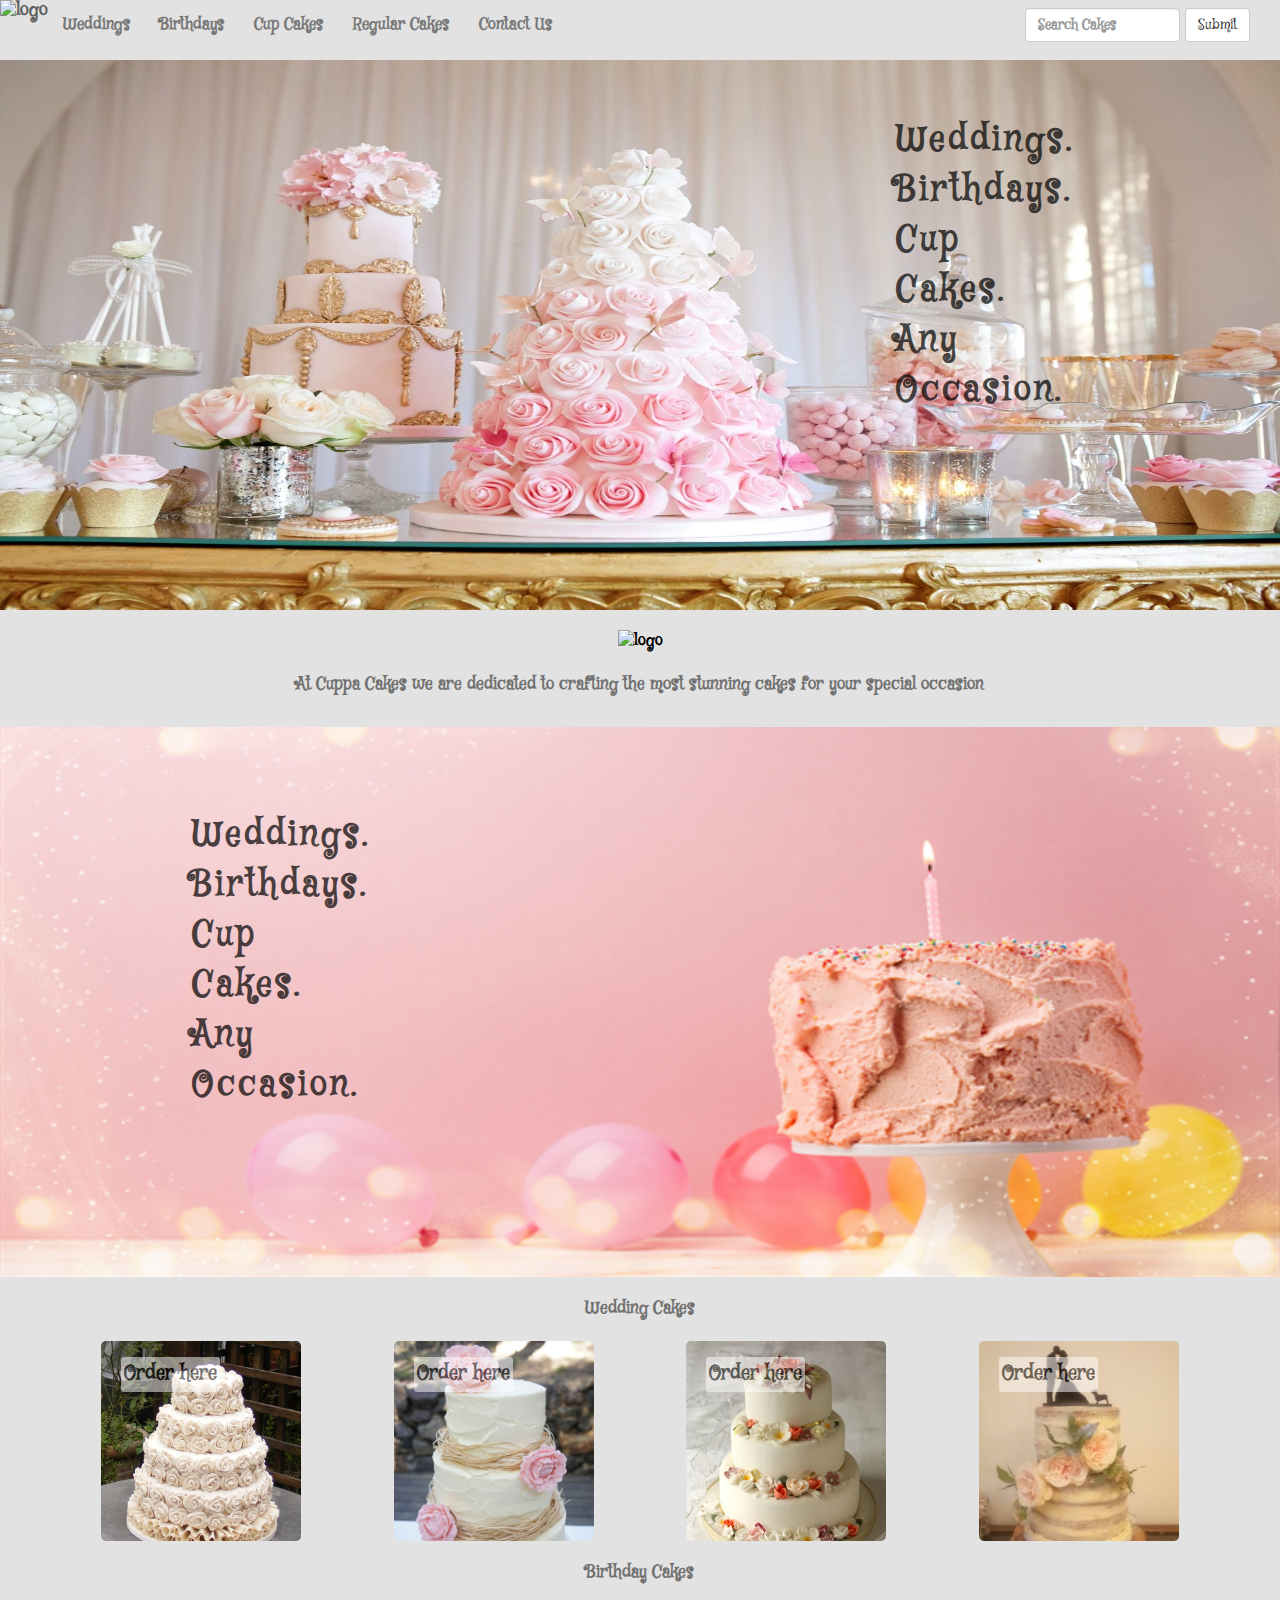
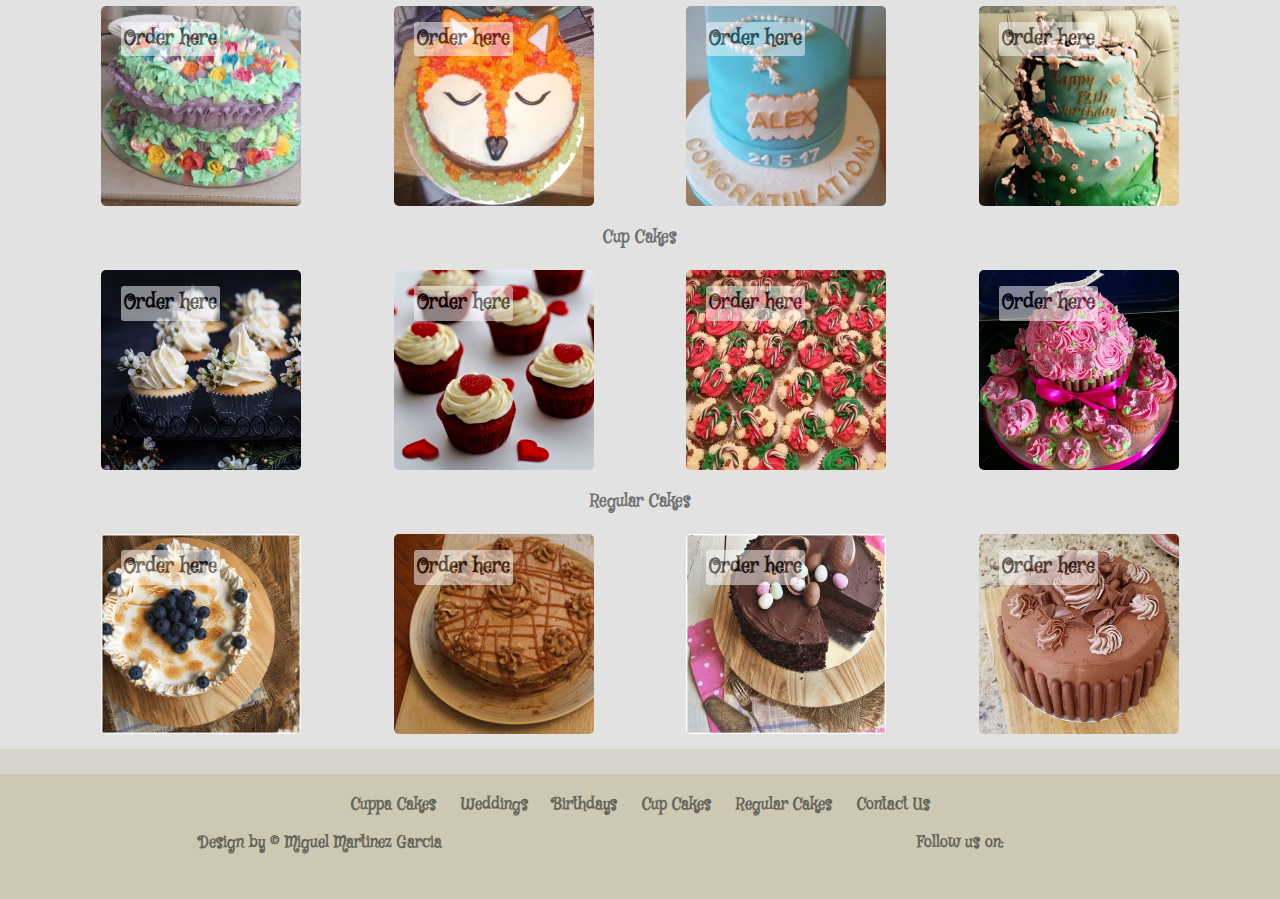
==== commit e2fc7c29: "minor fixes to weddings.html page implemented" ====
--- a/index.html
+++ b/index.html
@@ -26,49 +26,17 @@
         <span class="icon-bar"></span>
         <span class="icon-bar"></span>
       </button>
-                    <a class="navbar-brand" href="#"><img src="photos/cuppacakeslogo.jpg" id="logo" alt="logo"></img></a>
+                    <a class="navbar-brand" href="index.html"><img src="photos/cuppacakeslogo.jpg" id="logo" alt="logo"></img></a>
                 </div>
 
                 <!-- Collect the nav links, forms, and other content for toggling -->
                 <div class="collapse navbar-collapse" id="bs-example-navbar-collapse-1">
                     <ul class="nav navbar-nav">
-                        <li><a href="#">Weddings<span class="sr-only">(current)</span></a></li>
+                        <li><a href="weddings.html">Weddings</a></li>
                         <li><a href="#" class="headpad">Birthdays</a></li>
                         <li><a href="#" class="headpad">Cup Cakes</a></li>
                         <li><a href="#" class="headpad">Regular Cakes</a></li>
-                        <!-- modal ------------------------------------------------------>
-                        <li><a data-toggle="modal" data-target=".bs-example-modal-lg" class="modalcursor headpad">Contact Us</a>
-                            <div class="modal fade bs-example-modal-lg" tabindex="-1" role="dialog" aria-labelledby="myLargeModalLabel">
-                                <div class="modal-dialog modal-lg" role="document">
-                                    <div class="modal-content">
-                                        <h3 id="hi">Say Hi or Leave a Comment</h3>
-                                        <div class="modalcontain">
-                                            <form action="/action_page.php">
-                                                <label for="fname">First Name</label>
-                                                <input type="text" id="fname" name="firstname" placeholder="Your name..">
-
-                                                <label for="lname">Last Name</label>
-                                                <input type="text" id="lname" name="lastname" placeholder="Your last name..">
-
-                                                <label for="cake">Type of Cake</label>
-                                                <select id="cake" name="cake">
-      <option value="wedding">Wedding</option>
-      <option value="birthday">Birthday</option>
-      <option value="cupcake">Cup Cake</option>
-      <option value="regular">Regular</option>
-    </select>
-
-                                                <label for="feedback">Feedback</label>
-                                                <textarea id="feedback" name="feedback" placeholder="Tell us your thoughts..." style="height:200px"></textarea>
-
-                                                <input type="submit" value="Submit">
-                                            </form>
-                                        </div>
-                                    </div>
-                                </div>
-                            </div>
-                        </li>
-                        <!--modal ends--------------------------------------------------->
+                        <li><a data-toggle="modal" data-target=".bs-example-modal-lg" class="modalcursor headpad">Contact Us</a></li>
                     </ul>
                     <form class="navbar-form navbar-right nopad">
                         <div class="form-group">
@@ -116,22 +84,22 @@
             <div class="row text-center">
                 <div class="col-xs-12 col-sm-6 col-md-6 col-lg-3 text-center">
                     <div class="wedding1 typephotos">
-                        <a href="#" class="order">Order here</a>
+                        <a data-toggle="modal" data-target=".bs-order-modal-lg" class="order modalcursor headpad">Order here</a>
                     </div>
                 </div>
                 <div class="col-xs-12 col-sm-6 col-md-6 col-lg-3 text-center">
                     <div class="wedding2 typephotos">
-                        <a href="#" class="order">Order here</a>
+                        <a data-toggle="modal" data-target=".bs-order-modal-lg" class="order modalcursor headpad">Order here</a>
                     </div>
                 </div>
                 <div class="col-xs-12 col-sm-6 col-md-6 col-lg-3 text-center">
                     <div class="wedding3 typephotos">
-                        <a href="#" class="order">Order here</a>
+                        <a data-toggle="modal" data-target=".bs-order-modal-lg" class="order modalcursor headpad">Order here</a>
                     </div>
                 </div>
                 <div class="col-xs-12 col-sm-6 col-md-6 col-lg-3 text-center">
                     <div class="lisa11 typephotos">
-                        <a href="#" class="order">Order here</a>
+                        <a data-toggle="modal" data-target=".bs-order-modal-lg" class="order modalcursor headpad">Order here</a>
                     </div>
                 </div>
             </div>
@@ -145,22 +113,22 @@
             <div class="row text-center">
                 <div class="col-xs-12 col-sm-6 col-md-6 col-lg-3 text-center">
                     <div class="lisa2 typephotos">
-                        <a href="#" class="order">Order here</a>
+                        <a data-toggle="modal" data-target=".bs-order-modal-lg" class="order modalcursor headpad">Order here</a>
                     </div>
                 </div>
                 <div class="col-xs-12 col-sm-6 col-md-6 col-lg-3 text-center">
                     <div class="lisa6 typephotos">
-                        <a href="#" class="order">Order here</a>
+                        <a data-toggle="modal" data-target=".bs-order-modal-lg" class="order modalcursor headpad">Order here</a>
                     </div>
                 </div>
                 <div class="col-xs-12 col-sm-6 col-md-6 col-lg-3 text-center">
                     <div class="lisa7 typephotos">
-                        <a href="#" class="order">Order here</a>
+                        <a data-toggle="modal" data-target=".bs-order-modal-lg" class="order modalcursor headpad">Order here</a>
                     </div>
                 </div>
                 <div class="col-xs-12 col-sm-6 col-md-6 col-lg-3 text-center">
                     <div class="lisa1 typephotos">
-                        <a href="#" class="order">Order here</a>
+                        <a data-toggle="modal" data-target=".bs-order-modal-lg" class="order modalcursor headpad">Order here</a>
                     </div>
                 </div>
             </div>
@@ -174,22 +142,22 @@
             <div class="row text-center">
                 <div class="col-xs-12 col-sm-6 col-md-6 col-lg-3 text-center">
                     <div class="cup3 typephotos">
-                        <a href="#" class="order">Order here</a>
+                        <a data-toggle="modal" data-target=".bs-order-modal-lg" class="order modalcursor headpad">Order here</a>
                     </div>
                 </div>
                 <div class="col-xs-12 col-sm-6 col-md-6 col-lg-3 text-center">
                     <div class="cup2 typephotos">
-                        <a href="#" class="order">Order here</a>
+                        <a data-toggle="modal" data-target=".bs-order-modal-lg" class="order modalcursor headpad">Order here</a>
                     </div>
                 </div>
                 <div class="col-xs-12 col-sm-6 col-md-6 col-lg-3 text-center">
                     <div class="lisa4 typephotos">
-                        <a href="#" class="order">Order here</a>
+                        <a data-toggle="modal" data-target=".bs-order-modal-lg" class="order modalcursor headpad">Order here</a>
                     </div>
                 </div>
                 <div class="col-xs-12 col-sm-6 col-md-6 col-lg-3 text-center">
                     <div class="lisa10 typephotos">
-                        <a href="#" class="order">Order here</a>
+                        <a data-toggle="modal" data-target=".bs-order-modal-lg" class="order modalcursor headpad">Order here</a>
                     </div>
                 </div>
             </div>
@@ -203,22 +171,22 @@
             <div class="row text-center">
                 <div class="col-xs-12 col-sm-6 col-md-6 col-lg-3 text-center">
                     <div class="reg2 typephotos">
-                        <a href="#" class="order">Order here</a>
+                        <a data-toggle="modal" data-target=".bs-order-modal-lg" class="order modalcursor headpad">Order here</a>
                     </div>
                 </div>
                 <div class="col-xs-12 col-sm-6 col-md-6 col-lg-3 text-center">
                     <div class="lisa3 typephotos">
-                        <a href="#" class="order">Order here</a>
+                        <a data-toggle="modal" data-target=".bs-order-modal-lg" class="order modalcursor headpad">Order here</a>
                     </div>
                 </div>
                 <div class="col-xs-12 col-sm-6 col-md-6 col-lg-3 text-center">
                     <div class="reg1 typephotos">
-                        <a href="#" class="order">Order here</a>
+                        <a data-toggle="modal" data-target=".bs-order-modal-lg" class="order modalcursor headpad">Order here</a>
                     </div>
                 </div>
                 <div class="col-xs-12 col-sm-6 col-md-6 col-lg-3 text-center">
                     <div class="lisa8 typephotos">
-                        <a href="#" class="order">Order here</a>
+                        <a data-toggle="modal" data-target=".bs-order-modal-lg" class="order modalcursor headpad">Order here</a>
                     </div>
                 </div>
             </div>
@@ -226,29 +194,101 @@
         <!--Footer starts ------------------------------------------------->
         <footer>
             <div class="footer1"></div>
-            <div class="container-fluid text-center footer2">
-                <div class="row text-center">
-                    <div class="col-xs-12">
-                        <a href="index.html" class="footerlinks hvr-underline-from-left">Cuppa Cakes</a>
-                        <a href="#" class="footerlinks hvr-underline-from-left">Birthdays</a>
-                        <a href="#" class="footerlinks hvr-underline-from-left">Cup Cakes</a>
-                        <a href="#" class="footerlinks hvr-underline-from-left">Regular Cakes</a>
-                        <a href="#" class="footerlinks hvr-underline-from-left" data-toggle="modal" data-target=".bs-example-modal-lg" class="modalcursor">Contact Us</a>
-                    </div>
-                </div>
-                <div class="row" id="footerlastpadding">
-                    <div class="col-lg-6 footerlast">
-                        <p>Design by &copy Miguel Martinez Garcia</p>
-                    </div>
-                    <div class="col-lg-6">
-                        <p class="footerlast">Follow us on: <span class="fab fa-facebook-square"></span> <span class="fab fa-facebook-messenger"></span></p>
-                    </div>
-                </div>
-            </div>
+                <div class="container-fluid text-center footer2">
+                    <div class="row text-center">
+                        <div class="col-xs-12">
+                            <a href="index.html" class="footerlinks hvr-underline-from-left">Cuppa Cakes</a>
+                            <a href="weddings.html" class="footerlinks hvr-underline-from-left">Weddings</a>
+                            <a href="#" class="footerlinks hvr-underline-from-left">Birthdays</a>
+                            <a href="#" class="footerlinks hvr-underline-from-left">Cup Cakes</a>
+                            <a href="#" class="footerlinks hvr-underline-from-left">Regular Cakes</a>
+                            <a href="#" class="footerlinks hvr-underline-from-left" data-toggle="modal" data-target=".bs-example-modal-lg" class="modalcursor">Contact Us</a>
+                        </div>
+                    </div>
+                    <div class="row" id="footerlastpadding">
+                        <div class="col-lg-6 footerlast">
+                            <p>Design by &copy Miguel Martinez Garcia</p>
+                        </div>
+                        <div class="col-lg-6">
+                            <p class="footerlast">Follow us on: <a href="https://www.facebook.com/cakegirl80/" target="_blank"><span class="fab fa-facebook-square"></span></a> <span class="fab fa-facebook-messenger"></span></p>
+                        </div>
+                    </div>
+                </div>
         </footer>
     </main>
     <script type="text/javascript" src="https://cdnjs.cloudflare.com/ajax/libs/jquery/3.3.1/jquery.min.js"></script>
     <script src="https://stackpath.bootstrapcdn.com/bootstrap/3.3.7/js/bootstrap.min.js" integrity="sha384-Tc5IQib027qvyjSMfHjOMaLkfuWVxZxUPnCJA7l2mCWNIpG9mGCD8wGNIcPD7Txa" crossorigin="anonymous"></script>
 </body>
+<!-- Contact Us Modal code-->
+<div class="modal fade bs-example-modal-lg" tabindex="-1" role="dialog" aria-labelledby="myLargeModalLabel">
+    <div class="modal-dialog modal-lg" role="document">
+        <div class="modal-content">
+            <h3 class="hi">Say Hi or Leave a Comment</h3>
+            <div class="modalcontain">
+                <form action="/action_page.php">
+                    <label for="fname">First Name</label>
+                    <input type="text" id="fname" name="firstname" placeholder="Your name..">
+
+                    <label for="lname">Last Name</label>
+                    <input type="text" id="lname" name="lastname" placeholder="Your last name..">
+
+                    <label for="cake">Type of Cake</label>
+                    <select id="cake" name="cake">
+      <option value="wedding">Wedding</option>
+      <option value="birthday">Birthday</option>
+      <option value="cupcake">Cup Cake</option>
+      <option value="regular">Regular</option>
+    </select>
+
+                    <label for="feedback">Feedback</label>
+                    <textarea id="feedback" name="feedback" placeholder="Tell us your thoughts..." style="height:200px"></textarea>
+
+                    <input type="submit" value="Submit">
+                </form>
+            </div>
+        </div>
+    </div>
+</div>
+<!-- Modal finishes -->
+<!-- Order Cake Modal -->
+<div class="modal fade bs-order-modal-lg" tabindex="-1" role="dialog" aria-labelledby="myLargeModalLabel">
+    <div class="modal-dialog modal-lg" role="document">
+        <div class="modal-content">
+            <h3 class="hi">Place your Order</h3>
+            <div class="modalcontain">
+                <form action="/action_page.php">
+                    <label for="fname">First Name</label>
+                    <input type="text" id="fname" name="firstname" placeholder="Your name..">
+
+                    <label for="lname">Last Name</label>
+                    <input type="text" id="lname" name="lastname" placeholder="Your last name..">
+
+                    <label for="email">Email Address</label>
+                    <input type="email" class="modalinput" name="email" placeholder="Your email..">
+
+                    <label for="phone">Your Phone Number</label>
+                    <input type="number" class="modalinput" name="phone" placeholder="Your phone number..">
+
+                    <label for="cake">Type of Cake</label>
+                    <select id="cake" name="cake">
+      <option value="wedding">Wedding</option>
+      <option value="birthday">Birthday</option>
+      <option value="cupcake">Cup Cake</option>
+      <option value="regular">Regular</option>
+    </select>
+
+                    <label for="cname">Name of cake</label>
+                    <input type="number" class="modalinput" name="cakename" placeholder="Name of the cake..">
+
+                    <label for="comments">Comments</label>
+                    <textarea id="feedback" name="comments" placeholder="Any special requirements or comments..." style="height:200px"></textarea>
+
+                    <input type="submit" value="Submit">
+                </form>
+            </div>
+        </div>
+    </div>
+</div>
+<!-- Order Cake Modal -->
 
 </html>
--- a/style.css
+++ b/style.css
@@ -5,7 +5,6 @@
     background-color: #e2e2e2;
     font-size: 16px;
 }
-
 .c9___highlighter {
     display: none;
 }
@@ -35,15 +34,14 @@
     margin: 0;
 }
 
-@media (min-width: 768px) and (max-width: 791px) {
+@media (max-width: 768px) {
         .nopad {
-            padding-left: 0;
-            padding-right: 0;
+            display: none;
         }   
 }
 
 /*Modal-------------------------------*/
-#hi {
+.hi {
     padding-left: 12px;
 }
 
@@ -75,6 +73,17 @@
     background-color: #e2e2e2;
 }
 
+.modalinput {
+    border: 1px solid #ccc;
+    padding: 12px;
+    border-radius: 4px;
+    margin-top: 6px;
+    margin-bottom: 16px;
+    
+    width: 100%;
+    resize: vertical
+}
+
 .modalcontain {
     border-radius: 5px;
     background-color: #f2f2f2;
@@ -88,15 +97,15 @@
     background-image: url("photos/wedding-cake2.jpg");
     background-repeat: no-repeat;
     background-size: 100vw 550px;
-    height: 500px;
+    height: 550px;
     position: relative;
 }
 
 #mainphoto2 {
-    background-image: url("photos/unicorncake.jpg");
+    background-image: url("photos/wedding-cake.jpg");
     background-repeat: no-repeat;
     background-size: 100vw 550px;
-    height: 500px;
+    height: 550px;
     position: relative;
 }
 
@@ -111,6 +120,17 @@
     letter-spacing: 3px;
 }
 
+.insidephoto1others {
+    position: absolute;
+    left: 75%;
+    top: 30%;
+    font-size: 55px;
+    width: 180px;
+    text-align: justify;
+    opacity: 0.7;
+    letter-spacing: 3px;
+}
+
 .insidephoto2 {
     position: absolute;
     font-size: 35px;
@@ -132,6 +152,18 @@
         font-size: 15px;
         width: 100px;
     }
+    
+    .insidephoto1others {
+        font-size: 15px;
+        width: 100px;
+    }
+}
+
+@media (min-width:769px) and (max-width: 930px) {
+    .insidephoto1others {
+        font-size: 25px;
+        width: 100px;
+    }
 }
 
 #margin {
@@ -283,6 +315,12 @@
     background-color: #ccc8b3;
     height: 125px;
 }
+/*425*/
+@media (max-width: 627px) {
+    .footer2 {
+        height: 210px;
+    }
+}
 
 .footerlinks {
     text-decoration: none;
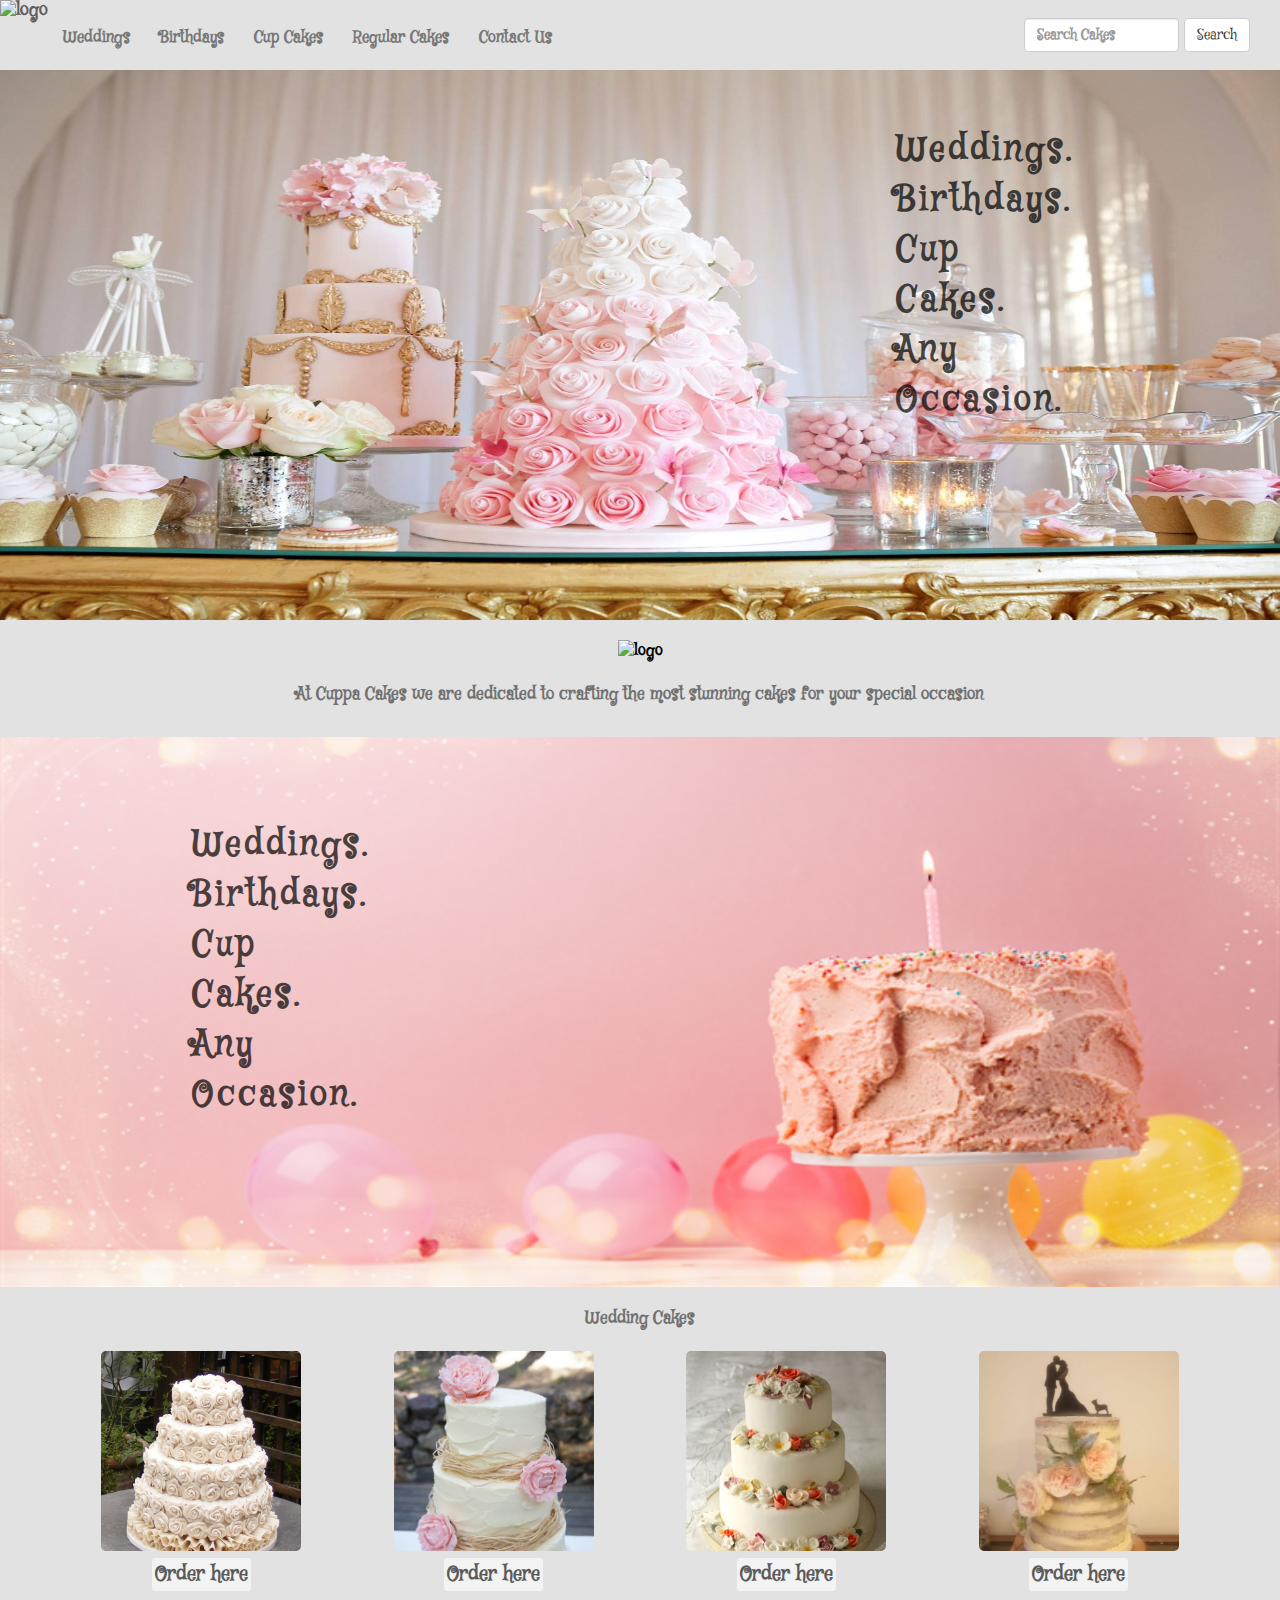
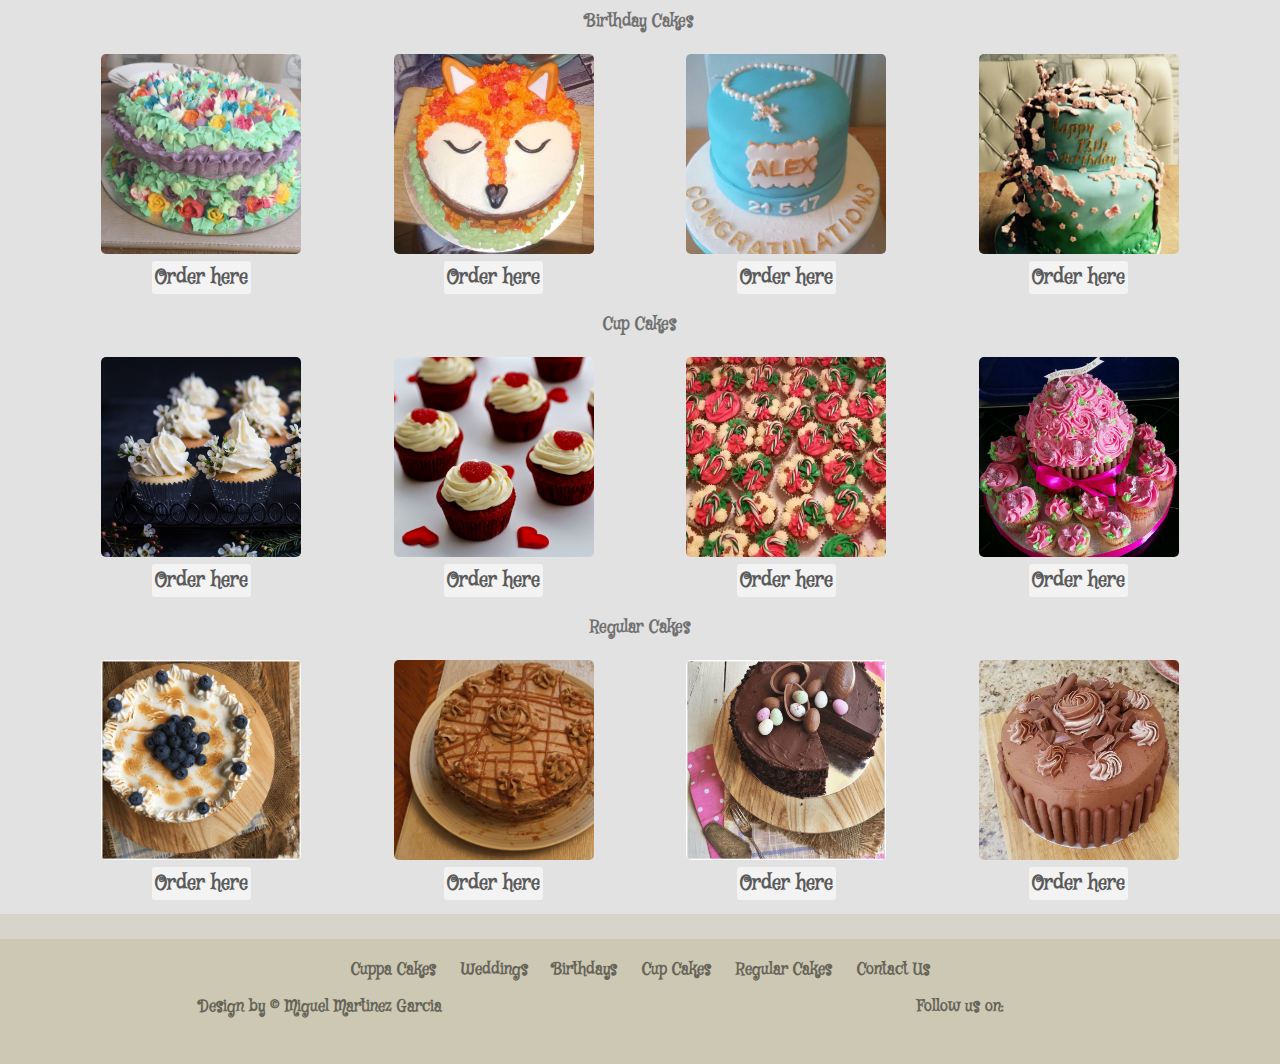
==== commit e5458a61: "moved the order here button below the images of the cakes" ====
--- a/index.html
+++ b/index.html
@@ -42,7 +42,7 @@
                         <div class="form-group">
                             <input type="text" class="form-control" placeholder="Search Cakes" id="navbarsearch">
                         </div>
-                        <button type="submit" class="btn btn-default">Submit</button>
+                        <button type="submit" class="btn btn-default">Search</button>
                     </form>
                 </div>
                 <!-- /.navbar-collapse -->
@@ -83,24 +83,20 @@
             </div>
             <div class="row text-center">
                 <div class="col-xs-12 col-sm-6 col-md-6 col-lg-3 text-center">
-                    <div class="wedding1 typephotos">
-                        <a data-toggle="modal" data-target=".bs-order-modal-lg" class="order modalcursor headpad">Order here</a>
-                    </div>
-                </div>
-                <div class="col-xs-12 col-sm-6 col-md-6 col-lg-3 text-center">
-                    <div class="wedding2 typephotos">
-                        <a data-toggle="modal" data-target=".bs-order-modal-lg" class="order modalcursor headpad">Order here</a>
-                    </div>
-                </div>
-                <div class="col-xs-12 col-sm-6 col-md-6 col-lg-3 text-center">
-                    <div class="wedding3 typephotos">
-                        <a data-toggle="modal" data-target=".bs-order-modal-lg" class="order modalcursor headpad">Order here</a>
-                    </div>
-                </div>
-                <div class="col-xs-12 col-sm-6 col-md-6 col-lg-3 text-center">
-                    <div class="lisa11 typephotos">
-                        <a data-toggle="modal" data-target=".bs-order-modal-lg" class="order modalcursor headpad">Order here</a>
-                    </div>
+                    <div class="wedding1 typephotos"></div>
+                    <div class="ordermargin"><a data-toggle="modal" data-target=".bs-order-modal-lg" class="order modalcursor headpad">Order here</a></div>
+                </div>
+                <div class="col-xs-12 col-sm-6 col-md-6 col-lg-3 text-center">
+                    <div class="wedding2 typephotos"></div>
+                    <div class="ordermargin"><a data-toggle="modal" data-target=".bs-order-modal-lg" class="order modalcursor headpad">Order here</a></div>
+                </div>
+                <div class="col-xs-12 col-sm-6 col-md-6 col-lg-3 text-center">
+                    <div class="wedding3 typephotos"></div>
+                    <div class="ordermargin"><a data-toggle="modal" data-target=".bs-order-modal-lg" class="order modalcursor headpad">Order here</a></div>
+                </div>
+                <div class="col-xs-12 col-sm-6 col-md-6 col-lg-3 text-center">
+                    <div class="lisa11 typephotos"></div>
+                    <div class="ordermargin"><a data-toggle="modal" data-target=".bs-order-modal-lg" class="order modalcursor headpad">Order here</a></div>
                 </div>
             </div>
         </div>
@@ -112,24 +108,20 @@
             </div>
             <div class="row text-center">
                 <div class="col-xs-12 col-sm-6 col-md-6 col-lg-3 text-center">
-                    <div class="lisa2 typephotos">
-                        <a data-toggle="modal" data-target=".bs-order-modal-lg" class="order modalcursor headpad">Order here</a>
-                    </div>
-                </div>
-                <div class="col-xs-12 col-sm-6 col-md-6 col-lg-3 text-center">
-                    <div class="lisa6 typephotos">
-                        <a data-toggle="modal" data-target=".bs-order-modal-lg" class="order modalcursor headpad">Order here</a>
-                    </div>
-                </div>
-                <div class="col-xs-12 col-sm-6 col-md-6 col-lg-3 text-center">
-                    <div class="lisa7 typephotos">
-                        <a data-toggle="modal" data-target=".bs-order-modal-lg" class="order modalcursor headpad">Order here</a>
-                    </div>
-                </div>
-                <div class="col-xs-12 col-sm-6 col-md-6 col-lg-3 text-center">
-                    <div class="lisa1 typephotos">
-                        <a data-toggle="modal" data-target=".bs-order-modal-lg" class="order modalcursor headpad">Order here</a>
-                    </div>
+                    <div class="lisa2 typephotos"></div>
+                    <div class="ordermargin"><a data-toggle="modal" data-target=".bs-order-modal-lg" class="order modalcursor headpad">Order here</a></div>
+                </div>
+                <div class="col-xs-12 col-sm-6 col-md-6 col-lg-3 text-center">
+                    <div class="lisa6 typephotos"></div>
+                    <div class="ordermargin"><a data-toggle="modal" data-target=".bs-order-modal-lg" class="order modalcursor headpad">Order here</a></div>
+                </div>
+                <div class="col-xs-12 col-sm-6 col-md-6 col-lg-3 text-center">
+                    <div class="lisa7 typephotos"></div>
+                    <div class="ordermargin"><a data-toggle="modal" data-target=".bs-order-modal-lg" class="order modalcursor headpad">Order here</a></div>
+                </div>
+                <div class="col-xs-12 col-sm-6 col-md-6 col-lg-3 text-center">
+                    <div class="lisa1 typephotos"></div>
+                    <div class="ordermargin"><a data-toggle="modal" data-target=".bs-order-modal-lg" class="order modalcursor headpad">Order here</a></div>
                 </div>
             </div>
         </div>
@@ -141,24 +133,20 @@
             </div>
             <div class="row text-center">
                 <div class="col-xs-12 col-sm-6 col-md-6 col-lg-3 text-center">
-                    <div class="cup3 typephotos">
-                        <a data-toggle="modal" data-target=".bs-order-modal-lg" class="order modalcursor headpad">Order here</a>
-                    </div>
-                </div>
-                <div class="col-xs-12 col-sm-6 col-md-6 col-lg-3 text-center">
-                    <div class="cup2 typephotos">
-                        <a data-toggle="modal" data-target=".bs-order-modal-lg" class="order modalcursor headpad">Order here</a>
-                    </div>
-                </div>
-                <div class="col-xs-12 col-sm-6 col-md-6 col-lg-3 text-center">
-                    <div class="lisa4 typephotos">
-                        <a data-toggle="modal" data-target=".bs-order-modal-lg" class="order modalcursor headpad">Order here</a>
-                    </div>
-                </div>
-                <div class="col-xs-12 col-sm-6 col-md-6 col-lg-3 text-center">
-                    <div class="lisa10 typephotos">
-                        <a data-toggle="modal" data-target=".bs-order-modal-lg" class="order modalcursor headpad">Order here</a>
-                    </div>
+                    <div class="cup3 typephotos"></div>
+                    <div class="ordermargin"><a data-toggle="modal" data-target=".bs-order-modal-lg" class="order modalcursor headpad">Order here</a></div>
+                </div>
+                <div class="col-xs-12 col-sm-6 col-md-6 col-lg-3 text-center">
+                    <div class="cup2 typephotos"></div>
+                    <div class="ordermargin"><a data-toggle="modal" data-target=".bs-order-modal-lg" class="order modalcursor headpad">Order here</a></div>
+                </div>
+                <div class="col-xs-12 col-sm-6 col-md-6 col-lg-3 text-center">
+                    <div class="lisa4 typephotos"></div>
+                    <div class="ordermargin"><a data-toggle="modal" data-target=".bs-order-modal-lg" class="order modalcursor headpad">Order here</a></div>
+                </div>
+                <div class="col-xs-12 col-sm-6 col-md-6 col-lg-3 text-center">
+                    <div class="lisa10 typephotos"></div>
+                    <div class="ordermargin"><a data-toggle="modal" data-target=".bs-order-modal-lg" class="order modalcursor headpad">Order here</a></div>
                 </div>
             </div>
         </div>
@@ -170,24 +158,20 @@
             </div>
             <div class="row text-center">
                 <div class="col-xs-12 col-sm-6 col-md-6 col-lg-3 text-center">
-                    <div class="reg2 typephotos">
-                        <a data-toggle="modal" data-target=".bs-order-modal-lg" class="order modalcursor headpad">Order here</a>
-                    </div>
-                </div>
-                <div class="col-xs-12 col-sm-6 col-md-6 col-lg-3 text-center">
-                    <div class="lisa3 typephotos">
-                        <a data-toggle="modal" data-target=".bs-order-modal-lg" class="order modalcursor headpad">Order here</a>
-                    </div>
-                </div>
-                <div class="col-xs-12 col-sm-6 col-md-6 col-lg-3 text-center">
-                    <div class="reg1 typephotos">
-                        <a data-toggle="modal" data-target=".bs-order-modal-lg" class="order modalcursor headpad">Order here</a>
-                    </div>
-                </div>
-                <div class="col-xs-12 col-sm-6 col-md-6 col-lg-3 text-center">
-                    <div class="lisa8 typephotos">
-                        <a data-toggle="modal" data-target=".bs-order-modal-lg" class="order modalcursor headpad">Order here</a>
-                    </div>
+                    <div class="reg2 typephotos"></div>
+                    <div class="ordermargin"><a data-toggle="modal" data-target=".bs-order-modal-lg" class="order modalcursor headpad">Order here</a></div>
+                </div>
+                <div class="col-xs-12 col-sm-6 col-md-6 col-lg-3 text-center">
+                    <div class="lisa3 typephotos"></div>
+                     <div class="ordermargin"><a data-toggle="modal" data-target=".bs-order-modal-lg" class="order modalcursor headpad">Order here</a></div>
+                </div>
+                <div class="col-xs-12 col-sm-6 col-md-6 col-lg-3 text-center">
+                    <div class="reg1 typephotos"></div>
+                    <div class="ordermargin"><a data-toggle="modal" data-target=".bs-order-modal-lg" class="order modalcursor headpad">Order here</a></div>
+                </div>
+                <div class="col-xs-12 col-sm-6 col-md-6 col-lg-3 text-center">
+                    <div class="lisa8 typephotos"></div>
+                    <div class="ordermargin"><a data-toggle="modal" data-target=".bs-order-modal-lg" class="order modalcursor headpad">Order here</a></div>
                 </div>
             </div>
         </div>
--- a/style.css
+++ b/style.css
@@ -22,12 +22,13 @@
 }
 
 .navbar-brand {
+    height: 70px;
     padding: 0;
 }
 
 #logo {
     width: auto;
-    height: 59px;
+    height: 70px;
 }
 
 #navbarsearch {
@@ -38,6 +39,14 @@
         .nopad {
             display: none;
         }   
+}
+
+.nav {
+    padding-top: 13px;
+}
+
+.navbar-form {
+    padding-top: 10px;
 }
 
 /*Modal-------------------------------*/
@@ -289,17 +298,20 @@
     text-decoration: none;
     font-size: 20px;
     background-color: white;
-    position: absolute;
+    margin-top: 5px;
     padding: 3px;
-    top: 8%;
-    left: 10%;
-    opacity: 0.5;
+    opacity: 0.6;
+    height: 25px;
 }
 
 .order:hover {
     color: black;
     text-decoration: none;
     opacity: 0.6;
+}
+
+.ordermargin {
+    margin-top: 10px;
 }
 
 /*footer -------------------------------------*/
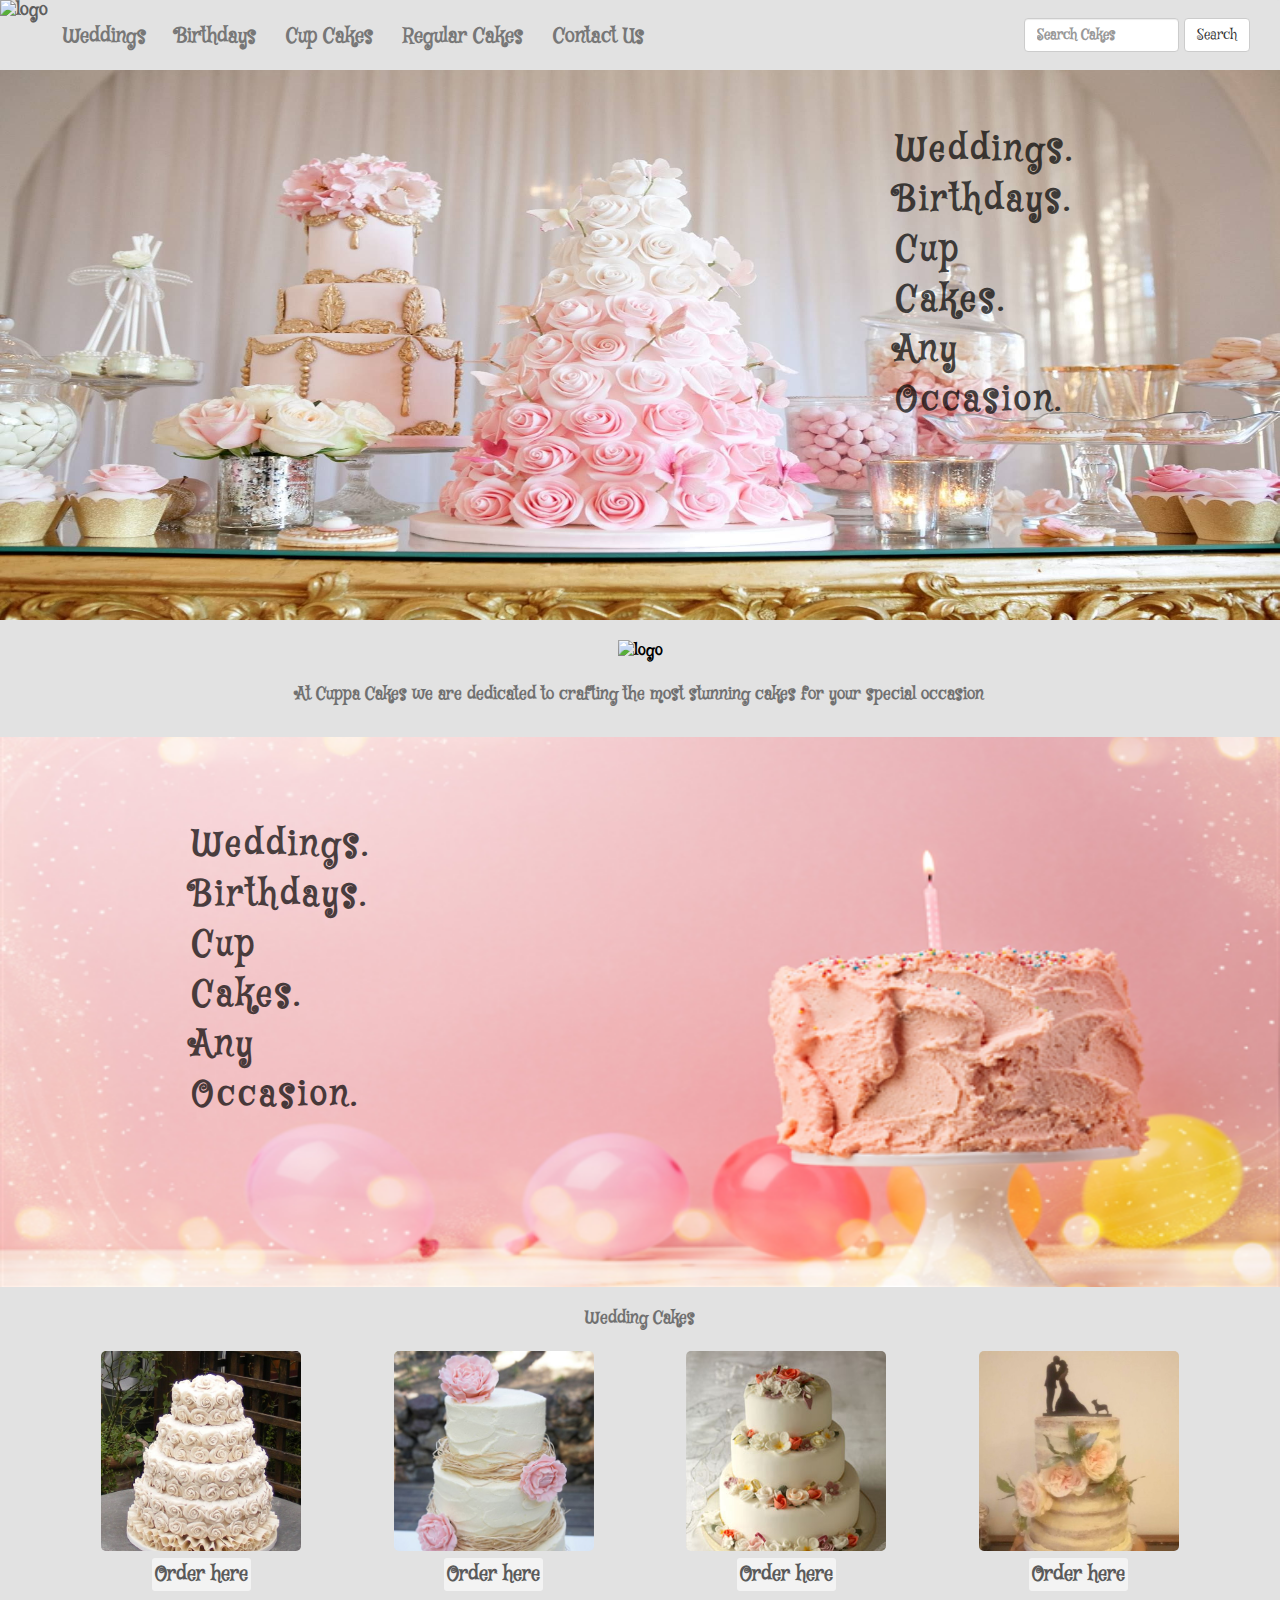
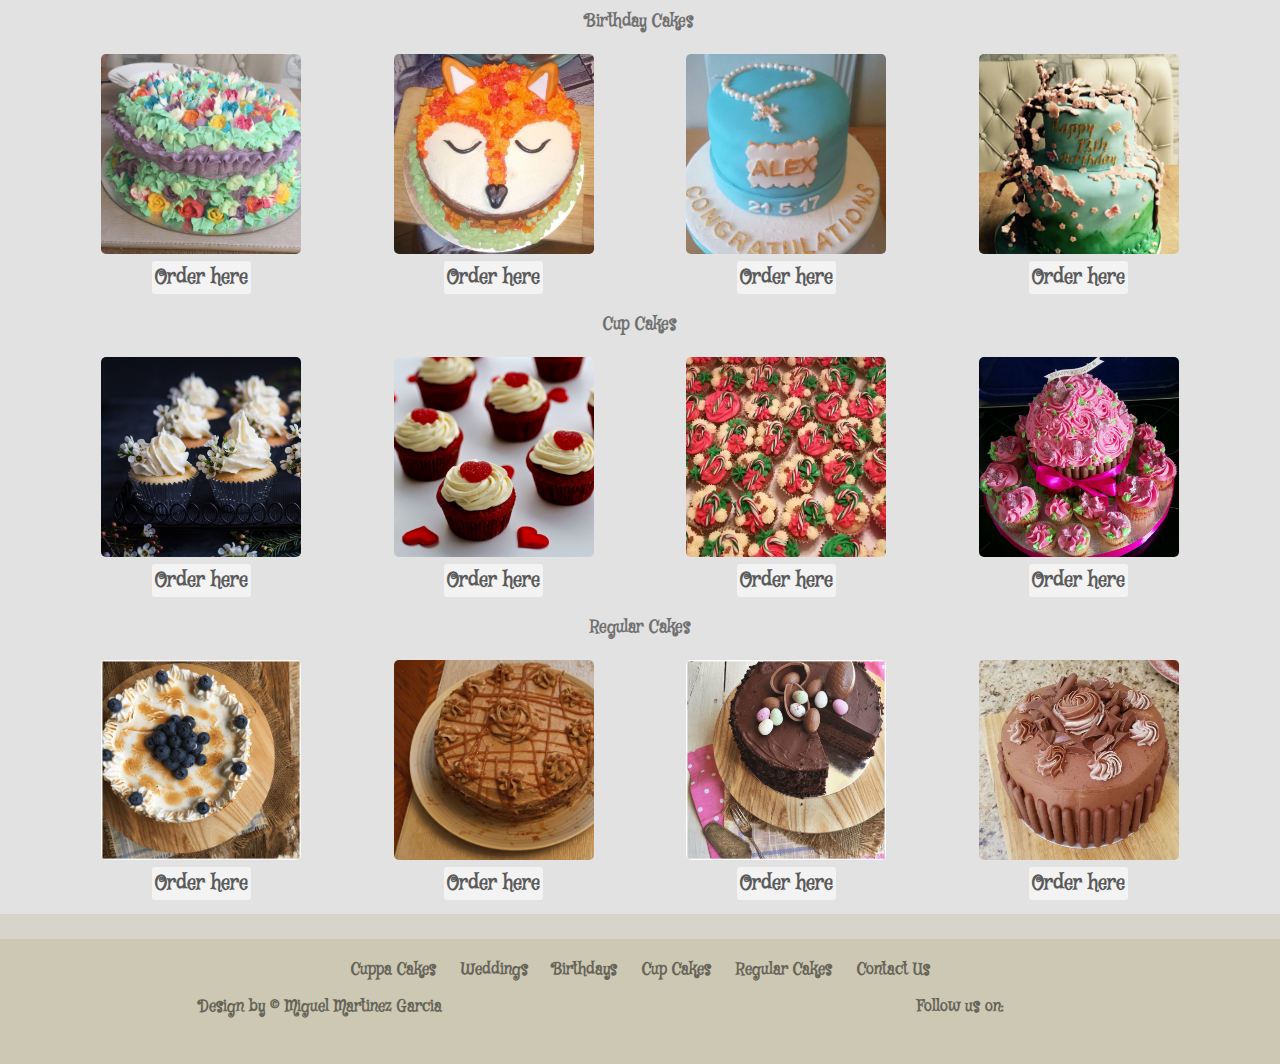
==== commit a4071480: "increased navbar items font-size to 20px and decrease padding-top by 1 to center in bar" ====
--- a/index.html
+++ b/index.html
@@ -264,7 +264,7 @@
                     <label for="cname">Name of cake</label>
                     <input type="number" class="modalinput" name="cakename" placeholder="Name of the cake..">
 
-                    <label for="comments">Comments</label>
+                    <label for="comments">Special Requirements or Comments</label>
                     <textarea id="feedback" name="comments" placeholder="Any special requirements or comments..." style="height:200px"></textarea>
 
                     <input type="submit" value="Submit">
--- a/style.css
+++ b/style.css
@@ -21,6 +21,10 @@
     color: #c59f9f;
 }
 
+.navbar-nav {
+    font-size: 20px;
+}
+
 .navbar-brand {
     height: 70px;
     padding: 0;
@@ -42,7 +46,7 @@
 }
 
 .nav {
-    padding-top: 13px;
+    padding-top: 12px;
 }
 
 .navbar-form {
